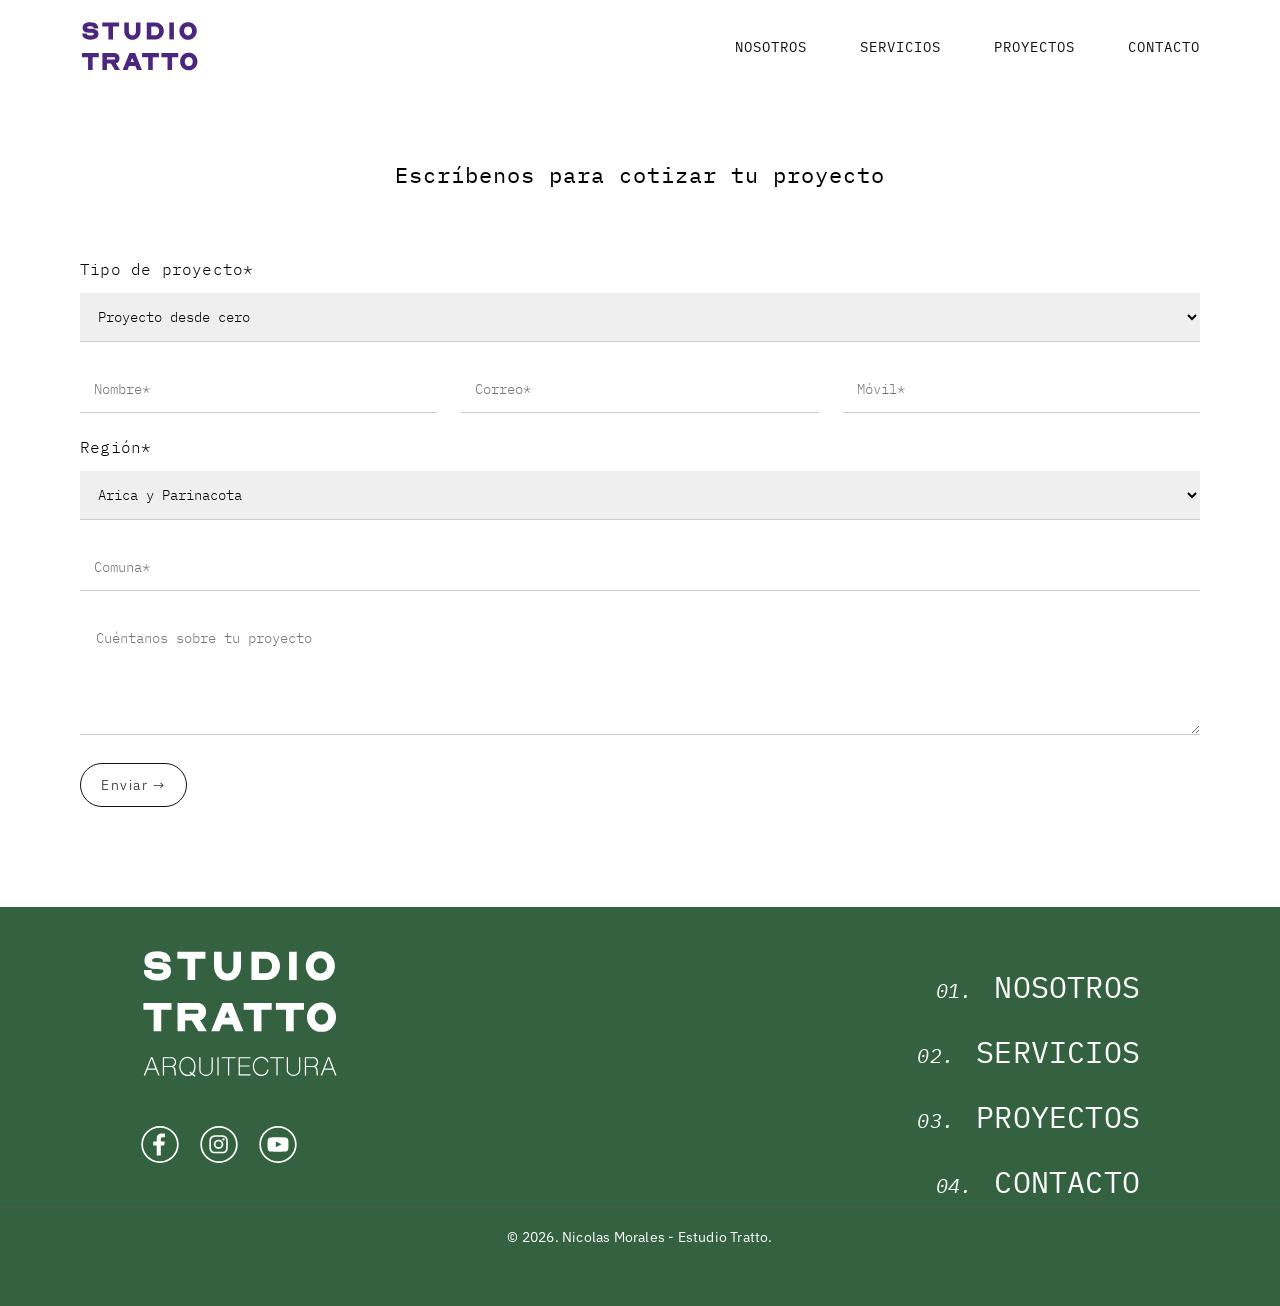
==== contacto.html @ b5ec0d94 "Prueba 1" ====
<!DOCTYPE html>
<html lang="es">
<head>
  <meta charset="UTF-8">
  <title>Estudio Tratto — Arquitectura y Construcción</title>
  <meta name="viewport" content="width=device-width, initial-scale=1.0">
  <link rel="shortcut icon" href="images/favicon.png" type="image/x-icon" />
<script>
  // DECIDE SI MOSTRAR INTRO ANTES DEL RENDER

</script>
  <link rel="stylesheet" href="style.css">
  <link href="https://fonts.googleapis.com/css2?family=IBM+Plex+Sans:wght@300;400;500&display=swap" rel="stylesheet">
  <link href="https://fonts.googleapis.com/css2?family=IBM+Plex+Mono:wght@400;500&display=swap" rel="stylesheet">
</head>

<body class="page-proyectos">


<!-- HEADER -->

<header class="header">
  <div class="header-inner">

    <img src="images/logo-tratto-blanco.svg" alt="Estudio Tratto" class="logo logo-white">
<img src="images/logo-tratto-negro.svg" alt="Estudio Tratto" class="logo logo-black">

    <!-- BOTÓN HAMBURGUESA -->
    <button class="menu-toggle" aria-label="Abrir menú">
      <span></span>
      <span></span>
      <span></span>
    </button>

    <!-- NAV -->
    <nav class="nav">
      <a href="#equipo index.html" class="enter-site">Nosotros</a>
      <a href="#servicios" class="enter-site">Servicios</a>
      <a href="proyectos.html" class="enter-site">Proyectos</a>
      <a href="#contacto" class="enter-site">Contacto</a>



  </div>
</header>

 <!-- CONTACTO -->
<section id="contacto" class="contact-section-landing">

  <!-- TEXTO VISIBLE SIEMPRE -->
  <div class="contact-intro">
    <h2>Escríbenos para cotizar tu proyecto</h2>
  </div>

 <!-- FORMULARIO OCULTO -->
<div class="contact-form-wrapper" id="contactForm">

  <form
    class="contact-form"
    action="mailto:contacto@estudiotratto.cl"
    method="POST"
    enctype="text/plain"
  >

    <div class="form-row">
      <h4>Tipo de proyecto*</h4>
      <select name="tipo_proyecto" required>
        <option>Proyecto desde cero</option>
        <option>Remodelación</option>
        <option>Regularización</option>
        <option>Asesoría técnica</option>
      </select>
    </div>

    <div class="form-grid">
      <input
        type="text"
        name="nombre"
        placeholder="Nombre*"
        required
      >

      <input
        type="email"
        name="correo"
        placeholder="Correo*"
        required
      >

      <input
        type="tel"
        name="movil"
        placeholder="Móvil*"
        required
      >
    </div>

  

   <div class="form-row">
      <h4>Región*</h4>
      <select name="region" required>
        <option>Arica y Parinacota</option>
        <option>Tarapacá</option>
        <option>Antofagasta</option>
        <option>Atacama</option>
         <option>Coquimbo</option>
        <option>Valparaíso</option>
        <option>Metropolitana</option>
        <option>Libertador General Bernardo O'Higgins</option>
          <option>Maule</option>
         <option>Ñuble</option>
        <option>Biobío</option>
        <option>Los Ríos</option>
        <option>Los Lagos</option>
        <option>Aysén del General Carlos Ibañez del Campo</option>
        <option>Magallanes y Antártica Chilena</option>
      </select>
    </div>

    <div class="form-row">
      <input
        type="text"
        name="comuna"
        placeholder="Comuna*"
        required
      >
    </div>

    <div class="form-row">
      <textarea
        name="mensaje"
        placeholder="Cuéntanos sobre tu proyecto"
      ></textarea>
    </div>

    <button type="submit">Enviar →</button>

  </form>

</div>







</section>

 


  <footer class="footer">
    <div class="footer-content">
        <div class="footer-left">
            <img src="images/logo-tratto-footer.svg" class="logofooter">
            <div class="footer-social">
                <a href="#"><img src="images/rrss-07.svg" alt="Facebook"></a>
                <a href="#"><img src="images/rrss-08.svg" alt="Instagram"></a>
                <a href="#"><img src="images/rrss-09.svg" alt="Y0utube"></a>
            </div>
        </div>
        <div class="footer-right">
            <ul class="footer-links">
                <li><span>01.</span> <a href="#equipo">NOSOTROS</a></li>
                <li><span>02.</span> <a href="#servicios">SERVICIOS</a></li>
                <li><span>03.</span> <a href="#proyectos">PROYECTOS</a></li>
                <li><span>04.</span> <a href="#contacto">CONTACTO</a></li>
            </ul>
        </div>
    </div>
    <div class="footer-credits">
        <p>© 2026. Nicolas Morales - Estudio Tratto.</p>
    </div>
</footer>

</main>

<script src="script.js"></script>
</body>
</html>
---- style.css ----
body.skip-intro .intro-screen {
  display: none !important;
}

i/* =====================================================
   VARIABLES GLOBALES 
   Colores base del sitio
===================================================== */

:root {
  --verde: #2f4a0b;
  --gris: #777;
  --negro: #111;
}

/* =====================================================
   RESET / NORMALIZACIÓN
   Limpia márgenes y controla box model
===================================================== */

* {
  margin: 0;
  padding: 0;
  box-sizing: border-box;
}


/* =====================================================
   HEADER SOBRE INTRO (SIN SCROLL)
   Texto blanco sobre imágenes
===================================================== */

body.intro-active nav a {
  color: #fff;
}

/* =====================================================
  02- COMINEZO PANTALLA CON SCROLL
===================================================== */
/* =====================================================
   BODY / TIPOGRAFÍA BASE
===================================================== */

body {
  font-family: 'IBM Plex Sans', sans-serif;
  letter-spacing: 0.2px;
}

/* =====================================================
   HEADER — ESTADO INTRO (TRANSPARENTE)
===================================================== */

.intro-active .header {
  background: transparent;
  border-bottom: none;
}

.intro-active .header-inner {
  padding-top: 30px;
}

/* =====================================================
   HEADER FIJO /  LOGO CON LA NAVEGACIÓN
===================================================== */

.header {
  position: fixed;
  top: 0;
  width: 100%;
  background: transparent;
  border-bottom: none;
  z-index: 10;
  transition: background 0.4s ease, box-shadow 0.4s ease;
}

body.scrolled .header {
  background: rgba(255, 255, 255, 0.96);
  box-shadow: 0 2px 10px rgba(0,0,0,0.06);
}

.header-inner {
  max-width: 1200px;
  margin: 0 auto;
  padding: 20px 40px;
  display: flex;
  justify-content: space-between;
  align-items: center;
}




.logo:hover {
  transform: scale(1.05);
}

nav a.active {
  opacity: 0.5;
}

.intro-active .header {
  background: transparent !important;
  box-shadow: none;
}




nav a {                          /* TEXTOS MENU */
  margin-left: 25px;
  font-size: 14px;
  text-decoration: none;
  text-transform: uppercase;     /* MAYÚSCULAS */
  font-weight: 400;              /* 400 = regular | 500 o 600 = bold */
  color: #111;
  transition: opacity 0.3s ease, color 0.3s ease;
}

.intro-active nav a {
  color: #fff;
}
               
nav a:hover {  /* EFECTO DE OPACIDAD AL PONER EL MOUSE SOBRE LOS TEXTOS DEL MENU */
  opacity: 0.7;
}

/* Header transparente */
.header nav a {
  color: #fff;
}

/* Header con scroll */
body.scrolled .header nav a {
  color: #111;
}


/* =====================================
   HEADER FIJO – PROYECTOS
===================================== */

body.page-proyectos .header {
  background: rgba(255, 255, 255, 0.96);
  box-shadow: 0 2px 10px rgba(0,0,0,0);
}

/* Texto del menú siempre negro */
body.page-proyectos .header nav a {
  color: #111;
}

/* Forzamos logo negro visible */
body.page-proyectos .logo-white {
  display: none !important;
}

body.page-proyectos .logo-black {
  display: block !important;
  opacity: 1 !important;
  visibility: visible !important;
}


/* =====================================================
   PÁGINA DE PROYECTO (DETALLE)
===================================================== */
.landing-proyectos {

  max-width: 1200px;
  margin: 140px 130px 100px 130px;
  padding: 0 40px;

}


.project-header h1 {
  font-size: 32px;
  font-weight: 400;
  margin-bottom: 6px; 
}

/* Ficha técnica */
.project-info {
  display: grid;
  grid-template-columns: repeat(3, 1fr);
  gap: 40px;

  margin-top: 40px;  /* 🔴 aquí va el aire */
  margin-bottom: 40px;
}

.info-block strong {
  display: block;
  font-size: 12px;
  letter-spacing: 1px;
  color: #777;
}

.info-block span {
  font-size: 14px;
}

/* Memoria */
.project-text {
  max-width: 700px;
  line-height: 1.8;
  margin-bottom: 40px;
}

/* Galería */
.project-gallery img {
  width: 100%;
  margin-bottom: 20px;
}




/* =====================================================
   TRATTO / IDENTIDAD TIPOGRÁFICA
   Uso específico para la palabra TRATTO EN PORTADA
===================================================== */

.tratto {
  font-family: 'IBM Plex Mono', monospace;
  text-transform: uppercase;
  letter-spacing: 3px;
}

/* =====================================================
   TÍTULOS GENERALES
===================================================== */

h1, h2 {
  letter-spacing: 1px;
}

h2 {
  font-size: 22px;
  font-weight: 400;
  margin-bottom: 40px;
  text-align:center;
  font-family: 'IBM Plex Mono', monospace;
}

/* =====================================================
   CONTENEDORES Y SECCIONES (MARGENES PAGINA)
===================================================== */

.container {
  max-width: 1200px;
  margin: 0 auto;
  padding: 0 0px;
}

.section {
  padding: 0px 80px 8%;
}
@media (max-width: 768px) {
.section {
  padding: 0px 20px 8%;
}

}

/* =====================================================
   OFFSET PARA ANCLAS (HEADER FIJO)
   Evita que el menú tape el contenido al hacer click
===================================================== */

section {
  scroll-margin-top: 200px;
}

/* =====================================================
   BLOQUES DE TEXTO
===================================================== */

.narrow {
  max-width: 700px;
  margin: auto;
}

.intro {
  font-size: 20px;
  line-height: 1.8;
}

/* =====================================
   SERVICES – ACORDEÓN
===================================== */

.services-accordion {
  max-width: 1300px;
  margin: 100px 100px 50px 100px;
  padding: 0 40px;
  display: grid;
  grid-template-columns: repeat(5, 1fr);
  column-gap: 40px;
}

/* ITEM */
.service-item {
  position: relative;
}

/* TÍTULO */
.service-title {
  background: none;
  border: none;
  width: 100%;
  text-align: left;
  font-family: 'IBM Plex Sans', sans-serif;
  font-size: 13px;
  font-weight: 400;
  letter-spacing: 0.2em;
  text-transform: uppercase;
  cursor: pointer;
  padding-bottom: 12px;
  border-bottom: 1px solid #ddd;
  color: #111;
}

/* CONTENIDO */
.service-content {
  max-height: 0;
  overflow: hidden;
  opacity: 0;
  transition: max-height 0.4s ease, opacity 0.3s ease;
}

.service-content ul {
  margin-top: 24px;
  padding-left: 0;
  list-style: none;
}

.service-content li {
  font-size: 13px;
  letter-spacing: 0.12em;
  text-transform: uppercase;
  color: #555;
  margin-bottom: 14px;
}

/* ACTIVO */
.service-item.active .service-content {
  max-height: 300px;
  opacity: 1;
}

/* =====================================
   RESPONSIVE
===================================== */

@media (max-width: 900px) {
  .services-accordion {
    grid-template-columns: 1fr;
    row-gap: 24px;
      margin: 50px 10px 100px 10px;
  }

  .service-title {
    font-size: 13px;
  }

  .service-content ul {
    margin-top: 16px;
  }
}



/* =====================================================
   PROYECTOS – OVERLAY CENTRADO (RESPONSIVE)
===================================================== */


.project {
  position: relative;
  display: block;
  overflow: hidden;
}

/* Oscurecimiento suave al hover */
.project::after {
  content: "";
  position: absolute;
  inset: 0;
  background: rgba(0, 0, 0, 0.45);
  opacity: 0;
  transition: opacity 0.4s ease;
  z-index: 1;
}

/* Activar overlay */
.project:hover::after {
  opacity: 1;
}


.project img {
  width: 100%;
  display: block;
  z-index: 0;
}

/* Overlay ocupa toda la imagen */
.project-overlay {
  position: absolute;
  inset: 0;
  z-index: 2;

  display: flex;
  align-items: center;
  justify-content: center;

  text-align: center;
  pointer-events: none;
}

/* Texto del proyecto */
.project-overlay span {
  max-width: 80%;
  line-height: 1.3;
color: white;
font-size: 14px;
  text-align: center;
   letter-spacing: 0.2em;
  text-transform: uppercase;
  white-space: normal; /* permite 2 líneas */
}

/* =====================================================
   PROYECTOS – ANIMACIÓN TEXTO (FADE + SLIDE)
===================================================== */

.project-overlay span {
  opacity: 0;
  transform: translateY(12px);
  transition:
    opacity 0.7s ease,
    transform 0.7s ease;
}

/* Al pasar el mouse */
.project:hover .project-overlay span {
  opacity: 1;
  transform: translateY(6px);
}

/* =====================================================
   PROYECTOS – GRID 3 COLUMNAS
===================================================== */

.projects-grid {
  display: grid;
  grid-template-columns: repeat(3, 1fr);
  gap: 12px;
}

/* Tablet */
@media (max-width: 900px) {
  .projects-grid {
    grid-template-columns: repeat(2, 1fr);
  }
}

/* Mobile */
@media (max-width: 520px) {
  .projects-grid {
    grid-template-columns: repeat(1, 1fr);
  }
}


/* =====================================================
   PROYECTOS – LANDING
===================================================== */


.project-landing {
  position: relative;
  display: block;
  overflow: hidden;
}

/* Oscurecimiento suave al hover */
.project-landing::after {
  content: "";
  position: absolute;
  inset: 0;
  background: rgba(0, 0, 0, 0.45);
  opacity: 0;
  transition: opacity 0.4s ease;
  z-index: 1;
}

/* Activar overlay */
.project-landing:hover::after {
  opacity: 1;
}


.project-landing img {
  width: 100%;
  display: block;
  z-index: 0;
}

/* Overlay ocupa toda la imagen */
.project-overlay-landing {
  position: absolute;
  inset: 0;
  z-index: 2;

  display: flex;
  align-items: center;
  justify-content: center;

  text-align: center;
  pointer-events: none;
}

/* Texto del proyecto */
.project-overlay-landing span {
  max-width: 80%;
  line-height: 1.3;
color: white;
font-size: 14px;
  text-align: center;
   letter-spacing: 0.2em;
  text-transform: uppercase;
  white-space: normal; /* permite 2 líneas */
}

/* =====================================================
   PROYECTOS – ANIMACIÓN TEXTO (FADE + SLIDE)
===================================================== */

.project-overlay-landing span {
  opacity: 0;
  transform: translateY(12px);
  transition:
    opacity 0.7s ease,
    transform 0.7s ease;
}

/* Al pasar el mouse */
.project-landing:hover .project-overlay-landing span {
  opacity: 1;
  transform: translateY(6px);
}

/* =====================================================
   PROYECTOS – GRID 3 COLUMNAS
===================================================== */

.projects-grid-landing {
  display: grid;
  grid-template-columns: repeat(2, 1fr);
  gap: 12px;
    padding-top:100px;
}

/* Tablet */
@media (max-width: 900px) {
  .projects-grid-landing {
    grid-template-columns: repeat(2, 1fr);
  }
}

/* Mobile */
@media (max-width: 520px) {
  .projects-grid-landing {
    grid-template-columns: repeat(1, 1fr);
  }
}




/* =====================================
   BENEFICIOS – ACORDEÓN
===================================== */

.beneficios-accordion {
  max-width: 1600px;
  margin: 100px 100px 50px 100px;
  padding: 0 40px;
  display: grid;
  grid-template-columns: repeat(5, 1fr);
  column-gap: 40px;
}

/* ITEM */
.beneficios-item {
  position: relative;
}

/* ICONO */
.beneficios-icono {
  font-size:40px;
}

/* TÍTULO */
.beneficios-title {
  background: none;
  border: none;
  width: 100%;
  text-align: left;
  font-family: 'IBM Plex Sans', sans-serif;
  font-size: 13px;
  font-weight: 400;
  letter-spacing: 0.2em;
  text-transform: uppercase;
  cursor: pointer;
  padding-bottom: 12px;
  border-bottom: 1px solid #ddd;
  color: #111;
}

/* CONTENIDO */
.beneficios-content {
  max-height: 0;
  overflow: hidden;
  opacity: 0;
  transition: max-height 0.4s ease, opacity 0.3s ease;
}

.beneficios-content ul {
  margin-top: 24px;
  padding-left: 0;
  list-style: none;
}

.beneficios-content li {
  font-size: 13px;
  letter-spacing: 0.12em;
  text-transform: uppercase;
  color: #555;
  margin-bottom: 14px;
}

/* ACTIVO */
.beneficios-item.active .beneficios-content {
  max-height: 300px;
  opacity: 1;
}

/* =====================================
   RESPONSIVE
===================================== */

@media (max-width: 900px) {
  .beneficios-accordion {
    grid-template-columns: 1fr;
    row-gap: 24px;
          margin: 50px 10px 100px 10px;
  }

  .beneficios-title {
    font-size: 13px;
  }

  .beneficios-content ul {
    margin-top: 16px;
  }
}

/* =====================================
   GALERIA INTERACTIVA
===================================== */

.galeria {
    display: flex;
    flex-direction: row;
    width: 100%;
    height: 600px;
    padding-bottom: 100px;
}

@media (max-width: 900px) {
.galeria{
    display: flex;
    flex-direction: column;
    width: 100%;
    height: 900px;
    padding-bottom: 100px;
}
}
.item {
    flex: 1;
    height: 100%
}

.item:nth-child(1) {
    background-image: url("images/proyecto-01.jpg")
}

.item:nth-child(2) {
    background-image: url("images/proyecto-02.jpg")
}

.item:nth-child(3) {
    background-image: url("images/proyecto-03.jpg")
}

.item:nth-child(4) {
    background-image: url("images/proyecto-01.jpg")
}

.item:nth-child(5) {
    background-image: url("images/proyecto-02.jpg")
}

.item {
    background-position: center;
    background-size: cover;
    transition: flex 0.8s ease;
}

.item:hover {
    flex: 5;
}

/* =====================================================
   CONTACTO
===================================================== */ 

.contact-text {
  margin-bottom: 30px;
}

.contact-info {
  font-size: 14px;
  line-height: 1.8;
}

.contacto {
  min-height: 80vh;
  display: flex;
  align-items: flex-end;
  padding-bottom: 80px;
}

.contacto-inner {
  text-align: center;
  width: 100%;
}

/* =====================================================
   CONTACTO – FORMULARIO DESPLEGABLE
===================================================== */

.contact-section {
  padding: 40px 0px 0px;
}
.contact-section-landing {
  padding: 160px 0px 0px;
}


.contact-intro {
  max-width: 1200px;
  margin: 0 auto;
  padding: 0 40px;
  cursor: pointer;
}

.contact-intro h2 {
  margin-bottom: 10px;
}


@media (max-width: 768px) {.contact-section{padding: 10px 0px}


}




/* FORMULARIO */
.contact-form {
  max-width: 1200px;
  margin: 60px auto 0;
  padding: 0 40px 100px;
}
.form-row h4 {
  font-size: 16px;
  padding-bottom: 14px;
  font-family: 'IBM Plex Mono', monospace;
  font-weight:300;
}

.form-row {
  margin-bottom: 24px;
}

.form-grid {
  display: grid;
  grid-template-columns: repeat(3, 1fr);
  gap: 24px;
  margin-bottom: 24px;
  
}

@media (max-width: 768px) {
.form-grid {
  display: grid;
  grid-template-columns: repeat(1, 1fr);
  gap: 24px;
  margin-bottom: 24px;
  
}
}

.contact-form input,
.contact-form select,
.contact-form textarea {
  width: 100%;
  padding: 14px;
  font-size: 14px;
  border: 1px solid #ccc;
  border-top: 0px white;
    border-right: 0px white;
    border-left: 0px white;

 font-family: 'IBM Plex Mono', monospace;
  font-weight:300;
  color: black;
}

.contact-form textarea {
  min-height: 120px;
  resize: vertical;
  padding-left:16px;
  color:black;
}



.contact-form button {
  display: inline-flex;
  padding: .75rem 1.25rem;
  border-radius: 10rem;
  color: #111;
  background-color: transparent;
  border: 1px solid #111;
  font-size: 14px;
  font-weight: 300;
  letter-spacing: .1rem;
  font-family: 'IBM Plex Sans', sans-serif;
  
  text-decoration: none;
  transition: all .3s ease;
  position: relative;
  overflow: hidden;
  z-index: 1;
}

/* fondo animado */
.contact-form button::before {
  content: '';
  position: absolute;
  inset: 0;
  width: 0%;
  background: #111;
  transition: all .3s ease;
  z-index: -1;
}

/* hover */
.contact-form button:hover {
  color: #fff;
}

.contact-form button:hover::before {
  width: 100%;
}

/* AJUSTES VISUALES CONTACTO */

.contact-intro {
  text-align: center;
  display: flex;
  flex-direction: column;
  align-items: center;
  gap: 14px;
}


.contact-click {
  font-size: 12px;
  letter-spacing: 0.25em;
  opacity: 0.5;
  text-transform: uppercase;
}



/* =====================================================
   NOSOTROS – GRID ALINEADO A PROYECTOS
===================================================== */

.about-section {
  padding: 120px 0;
}

.about-grid {
  max-width: 1200px;   /* ← AJUSTA este valor al mismo que proyectos */
  margin: 0 auto;
  padding: 0 40px;

  display: grid;
  grid-template-columns: 2fr 2fr;
  column-gap: 80px;
  align-items: center;
}

/* TEXTO */
.about-text {
  max-width: 600px;
}

.about-text p {
  font-size: 15px;
  line-height: 1.9;
  color: #333;
}



@media (max-width: 700px) {

  .about-grid {
    grid-template-columns: 1fr;
    row-gap: 60px;
  }

  .about-text {
    max-width: 100%;
  }

  .about-partners {
    justify-content: column;
    align-items: center;
    gap: 40px;
  }
}




/* ============================
  FOOTER
============================ */


.footer {
    background-color: #346240;
    color: #fff;
    padding: 40px 0;
}

.footer-content {
    display: flex;
    justify-content: space-between;
    align-items: flex-start;
    padding: 0 140px;
    margin: 0 auto;
}

.footer-left {
    flex: 1;
    text-align: left;
}

.logofooter {
    width: 200px;
    padding-bottom:40px;
}



.footer-social a {
    margin-right: 15px;
}

.footer-social img {
    width: 40px;
}

.footer-right {

    text-align: right;
}

.footer-links {
    list-style: none;
    padding: 0;
    height: 100%;
    width: 100%;

}

.footer-links li {
    font-size: 50px;
}

.footer-links li span {
    margin-right: 10px;
    font-size: 20px;
      font-family: 'IBM Plex Mono', monospace;
    font-weight: 400;
    font-style: italic;
}

.footer-links a {
    text-decoration: none;
    color: #fff;
      font-family: 'IBM Plex Mono', monospace;
font-size:30px;

}

.footer-credits {
    text-align: center;
    padding: 20px 0;
    font-size: 14px;
    border-top: 1px solid #555;
}

/* =====================================
   FOOTER – MOBILE
===================================== */

@media (max-width: 768px) {

.footer-content {
    display: grid;
    grid-template-columns: 1fr;
    row-gap: 60px;
     padding: 0 40px;
}


.footer-right {
    flex: 1;
    text-align: left;
}
}
/* =====================================
   HEADER – FIX DEFINITIVO
===================================== */

.header {
  position: fixed;
  top: 0;
  width: 100%;
  z-index: 10;
}


.header-inner {
  display: flex;
  align-items: center;
  justify-content: space-between;
  width: 100%;
  padding: 20px 40px;
  box-sizing: border-box;
  position:relative;
}

/* LOGO */
.logo {
  display: block;
  width: 120px;       /* tamaño base */
  height: auto;
  flex-shrink: 0;     /* 🔑 nunca desaparece */
}

/* estado inicial: header transparente */
.header .logo-white {
  opacity: 1;
}

.header .logo-black {
  opacity: 0;
}

/* estado con scroll */
body.scrolled .header .logo-white {
  opacity: 0;
  visibility:hidden;
  display:none;
}

body.scrolled .header .logo-black {
  opacity: 1;
}


/* NAV */
.header nav {
  display: flex;
  align-items: center;
  gap: 28px;
  font-family:'IBM Plex Mono', monospace;
  letter-spacing:1px;
}



/* RESPONSIVE */
@media (max-width: 1100px) {
  .logo {
    width: 140px;
  }
}

@media (max-width: 768px) {
  .logo {
    width: 110px;
  }
}

/* =====================================================
   PROYECTOS – OVERLAY CENTRADO (RESPONSIVE)
===================================================== */

.project {
  position: relative;
  display: block;
  overflow: hidden;
}

.project img {
  width: 100%;
  display: block;
}

/* Overlay ocupa toda la imagen */
.project-overlay {
  position: absolute;
  inset: 0;

  display: flex;
  align-items: center;
  justify-content: center;

  text-align: center;
  pointer-events: none;
}

/* Texto del proyecto */
.project-overlay span {
  max-width: 80%;
  line-height: 1.3;

  text-align: center;
  white-space: normal; /* permite 2 líneas */
}

/* =====================================================
   PROYECTOS – ANIMACIÓN TEXTO (FADE + SLIDE)
===================================================== */

.project-overlay span {
  opacity: 0;
  transform: translateY(12px);
  transition:
    opacity 0.7s ease,
    transform 0.7s ease;
}

/* Al pasar el mouse */
.project:hover .project-overlay span {
  opacity: 1;
  transform: translateY(6px);
}

/* =====================================================
   BOTÓN OUTLINE – REUTILIZABLE
===================================================== */

.btn-outline {
  display: inline-flex;
  padding: .75rem 1.25rem;
  border-radius: 10rem;
  color: #111;
  background-color: transparent;
  border: 1px solid #111;
  font-size: 14px;
  font-weight: 300;
  letter-spacing: .1rem;
  font-family: 'IBM Plex Sans', sans-serif;
  
  text-decoration: none;
  transition: all .3s ease;
  position: relative;
  overflow: hidden;
  z-index: 1;
}

/* fondo animado */
.btn-outline::before {
  content: '';
  position: absolute;
  inset: 0;
  width: 0%;
  background: #111;
  transition: all .3s ease;
  z-index: -1;
}
/* CTA bajo proyectos */
.projects-cta {
  margin-top: 60px;
  text-align: center;
  margin-bottom: 60px;
}


/* hover */
.btn-outline:hover {
  color: #fff;
}

.btn-outline:hover::before {
  width: 100%;
}

/* =====================================================
   BOTÓN OUTLINE – SECCIÓN SPLIT
===================================================== */
.btn-split-section {
  display: inline-flex;
  padding: .75rem 1.25rem;
  border-radius: 10rem;
  color: #111;
  background-color: transparent;
  border: 1px solid #111;
  font-size: 14px;
  font-weight: 300;
  letter-spacing: .1rem;
  font-family: 'IBM Plex Sans', sans-serif;
  
  text-decoration: none;
  transition: all .3s ease;
  position: relative;
  overflow: hidden;
  z-index: 1;
  width: 30%;
}

/* fondo animado */
.btn-split-section::before {
  content: '';
  position: absolute;
  inset: 0;
  width: 0%;
  background: #111;
  transition: all .3s ease;
  z-index: -1;
}
/* CTA bajo proyectos */
.projects-cta {
  margin-top: 60px;
  text-align: center;
  margin-bottom: 60px;
}


/* hover */
.btn-split-section:hover {
  color: #fff;
}

.btn-split-section:hover::before {
  width: 100%;
}

@media (max-width: 768px) {
.btn-split-section {
  width: 45%;
}
}
/* =====================================
   HERO SLIDESHOW – BANNER PRINCIPAL
===================================== */

.hero-slideshow {
  position: relative;
  width: 100vw;
  height: 100vh;
  overflow: hidden;
}

.hero-slides img {
  position: absolute;
  width: 100%;
  height: 100%;
  object-fit: cover;
  opacity: 0;
  transition: opacity 1.2s ease-in-out;
}

.hero-slides img.active {
  opacity: 1;
}

/* Overlay sutil */
.hero-slideshow::after {
  content: "";
  position: absolute;
  inset: 0;
  background: rgba(0,0,0,0.35);
  z-index: 1;
}

/* Texto central */
.hero-slideshow .hero-text {
  position: absolute;
  top: 50%;
  left: 50%;
  transform: translate(-50%, -50%);
  z-index: 2;
  text-align: center;
  color: #fff;
}

.hero-slideshow .hero-text h1 {
  font-size: 56px;
  font-weight: 400;
}

.hero-slideshow .hero-text p {
  font-size: 18px;
  margin-top: 10px;
  letter-spacing: 0.08em;
}

/* Responsive */
@media (max-width: 768px) {
  .hero-slideshow .hero-text h1 {
    font-size: 36px;
  }

  .hero-slideshow .hero-text p {
    font-size: 14px;
  }
}


    /* ===============================
   MENU HAMBURGUESA
================================ */

.menu-toggle {
  display: none;
  flex-direction: column;
  justify-content: space-between;
  width: 26px;
  height: 18px;
  background: none;
  border: none;
  cursor: pointer;
  z-index: 20;
}

.menu-toggle span {
  display: block;
  height: 2px;
  background:white;
  border-radius: 2px;
  transition: 0.3s;
}

body.scrolled .menu-toggle span {
  background: #111;
}




/* ===============================
   NAV MOBILE
================================ */

@media (max-width: 768px) {

  .menu-toggle {
    display: flex;
  }

  .header nav {
    position: fixed;
    top: 0;
    right: -100%;
    width: 100%;
    height: 100vh;
    background: black;
    flex-direction: column;
    justify-content: center;
    align-items: center;
    gap: 32px;
    transition: right 0.4s ease;
  }

  .header nav a {
    font-size: 20px;
    margin: 0;
  }

  .header nav.open {
    right: 0;
  }

  /* Oculta instagram inline y lo muestra más grande */
  .instagram-link img {
    width: 22px;
  }
}

/* ===============================
   ANIMACIÓN HAMBURGUESA → X
================================ */

.menu-toggle.open span:nth-child(1) {
  transform: rotate(45deg) translate(5px, 5px);
}

.menu-toggle.open span:nth-child(2) {
  opacity: 0;
}

.menu-toggle.open span:nth-child(3) {
  transform: rotate(-45deg) translate(6px, -6px);
}


/* =====================================================
   SPLIT SECTIONS (IMAGEN / TEXTO)
===================================================== */

.split-section {
  display: flex;
  flex-direction: column;
}

.split-row {
  display: grid;
  grid-template-columns: 1fr 1fr;
  min-height: 10vh;
}

/* Imagen */
.split-image img {
  width: 100%;
  height: 100%;
  object-fit: cover;
  display: block;
}

/* Texto */
.split-text {
  background: white;
  color: black;
  padding: 0px 80px;
  display: flex;
  flex-direction: column;
  justify-content: center;
}

.split-text h3 {
  font-family: 'IBM Plex Mono', monospace;
  font-size: 18px;
  font-weight: 400;
  margin-bottom: 20px;
}

.split-text p {
  font-family: 'IBM Plex Sans', sans-serif;
  font-size: 14px;
  line-height: 1.6;
  margin-bottom: 30px;
  max-width: 480px;
}

/* ESPEJADO SOLO EN DESKTOP */
.split-row.reverse {
  direction: rtl;
}

.split-row.reverse > * {
  direction: ltr;
}

@media (max-width: 768px) {

  .split-row {
    grid-template-columns: 1fr;
    min-height: auto;
  }

  .split-text {
    padding: 40px 20px;
  }

  /* desactivamos el espejo en mobile */
  .split-row.reverse {
    direction: ltr;
  }
}

* {
  box-sizing: border-box;
}



.equipo {
  padding: 10px 80px 5%;
}

.equipo__contenido {
  max-width: 1200px;
  margin: 0 auto;
  display: grid;
  grid-template-columns: 1fr 300px;
  gap: 80px;
  align-items: center;
}


.equipo__descripcion {
  font-size: 16px;
  line-height: 1.8;
  color: #333;
  max-width: 520px;
}

.equipo__persona {
  text-align: center;
}

.equipo__persona img {
  width: 220px;
  height: 220px;
  border-radius: 50%;
  object-fit: cover;
  margin-bottom: 20px;
}

.equipo__persona h2 {

  letter-spacing: 2px;
  margin-bottom: 10px;
}

.equipo__persona span {
  font-size: 16px;
  color: grey;
  font-family: 'IBM Plex Mono', monospace;
}



/* ESPEJADO SOLO EN DESKTOP */
.equipo__contenido.reverse {
  direction: rtl;
}

.equipo__contenido.reverse > * {
  direction: ltr;
}






/* 📱 Responsive */
@media (max-width: 768px) {
  .equipo__contenido {
    grid-template-columns: 1fr;
    gap: 40px;
    text-align: center;
  }

  .equipo__descripcion {
    max-width: 100%;
  }
}



/* LANDING PROYECTOS */
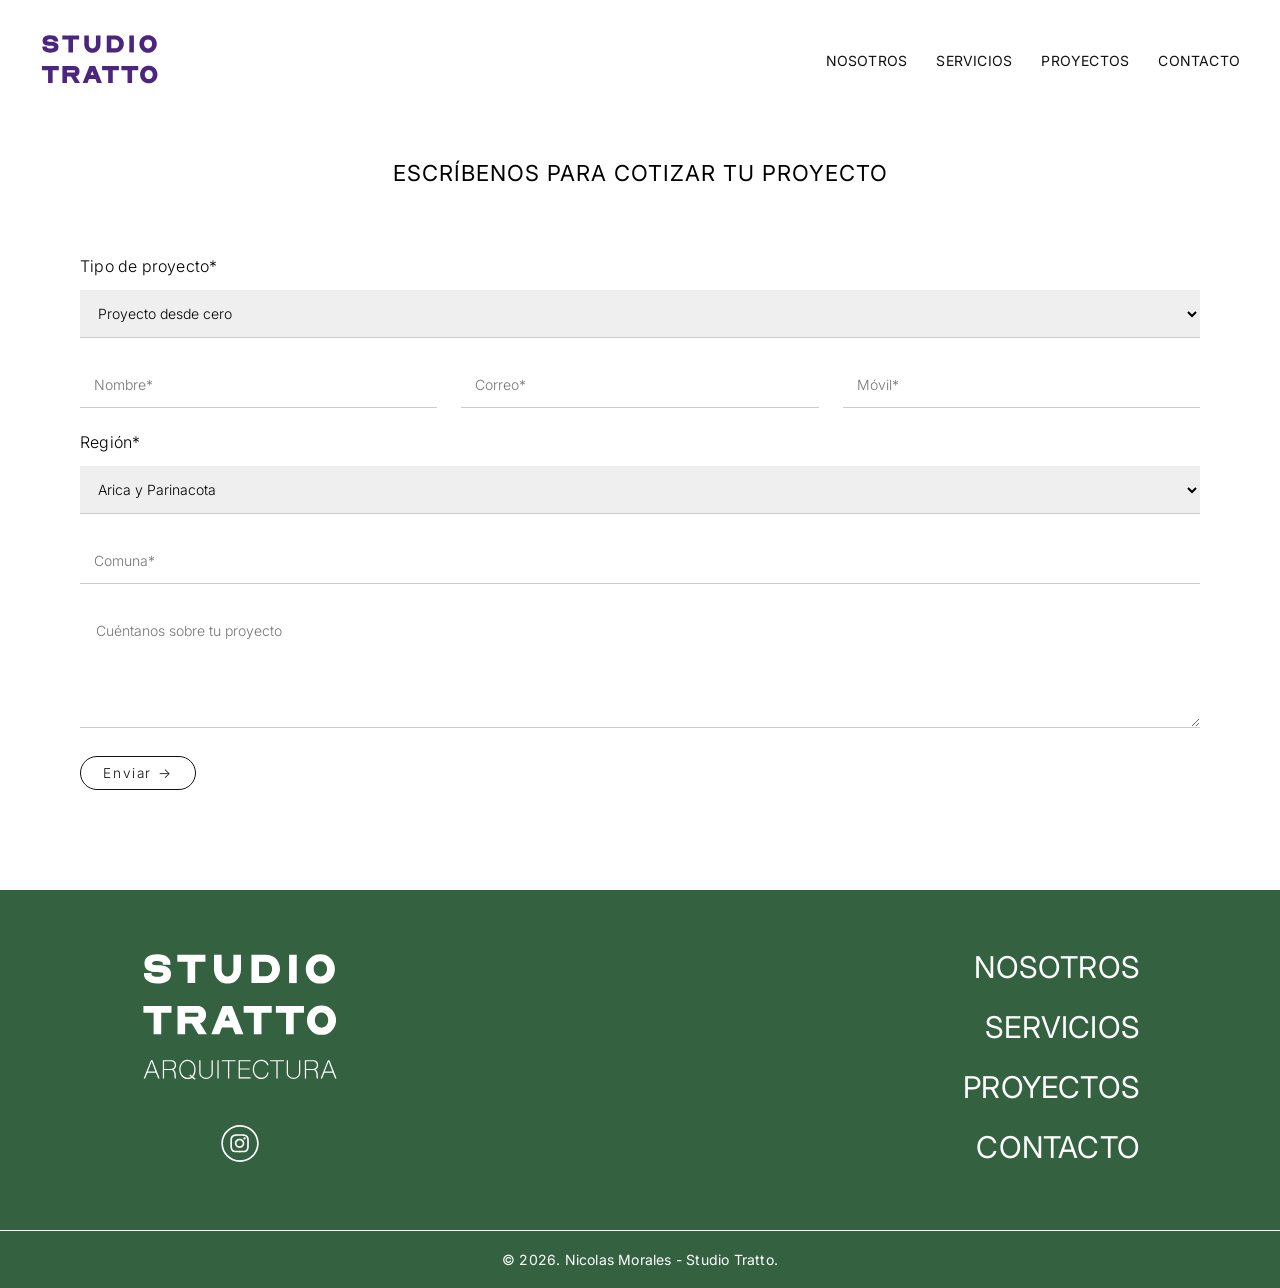
==== commit 8dab0603: "Actualización general del sitio web: Nuevos proyectos, imágenes y ajustes de diseño" ====
--- a/contacto.html
+++ b/contacto.html
@@ -1,144 +1,114 @@
 <!DOCTYPE html>
 <html lang="es">
+
 <head>
   <meta charset="UTF-8">
   <title>Estudio Tratto — Arquitectura y Construcción</title>
   <meta name="viewport" content="width=device-width, initial-scale=1.0">
   <link rel="shortcut icon" href="images/favicon.png" type="image/x-icon" />
-<script>
-  // DECIDE SI MOSTRAR INTRO ANTES DEL RENDER
-
-</script>
+  <meta name="description" content="Contacta a Estudio Tratto para cotizar tu proyecto de arquitectura y construcción.">
   <link rel="stylesheet" href="style.css">
-  <link href="https://fonts.googleapis.com/css2?family=IBM+Plex+Sans:wght@300;400;500&display=swap" rel="stylesheet">
-  <link href="https://fonts.googleapis.com/css2?family=IBM+Plex+Mono:wght@400;500&display=swap" rel="stylesheet">
+  <link href="https://fonts.googleapis.com/css2?family=Inter:wght@300;400;500;600;700&display=swap" rel="stylesheet">
 </head>
 
 <body class="page-proyectos">
 
 
-<!-- HEADER -->
+  <!-- HEADER -->
+  <header class="header">
+    <div class="header-inner">
 
-<header class="header">
-  <div class="header-inner">
+      <a href="#" class="logo-link js-go-home" aria-label="Ir al inicio">
+        <img src="images/logo-tratto-blanco.svg" alt="Estudio Tratto" class="logo logo-white">
+        <img src="images/logo-tratto-negro.svg" alt="Estudio Tratto" class="logo logo-black">
+      </a>
 
-    <img src="images/logo-tratto-blanco.svg" alt="Estudio Tratto" class="logo logo-white">
-<img src="images/logo-tratto-negro.svg" alt="Estudio Tratto" class="logo logo-black">
+      <!-- BOTÓN HAMBURGUESA -->
+      <button class="menu-toggle" aria-label="Abrir menú">
+        <span></span>
+        <span></span>
+        <span></span>
+      </button>
 
-    <!-- BOTÓN HAMBURGUESA -->
-    <button class="menu-toggle" aria-label="Abrir menú">
-      <span></span>
-      <span></span>
-      <span></span>
-    </button>
+      <!-- NAV -->
+      <nav class="nav">
+        <a href="/index.html#equipo">Nosotros</a>
+        <a href="/index.html#servicios">Servicios</a>
+        <a href="/proyectos.html">Proyectos</a>
+        <a href="/index.html#contacto">Contacto</a>
 
-    <!-- NAV -->
-    <nav class="nav">
-      <a href="#equipo index.html" class="enter-site">Nosotros</a>
-      <a href="#servicios" class="enter-site">Servicios</a>
-      <a href="proyectos.html" class="enter-site">Proyectos</a>
-      <a href="#contacto" class="enter-site">Contacto</a>
+      </nav>
+
+    </div>
+  </header>
+
+  <!-- CONTACTO -->
+  <section id="contacto" class="contact-section-landing">
+
+    <!-- TEXTO VISIBLE SIEMPRE -->
+    <div class="contact-intro">
+      <h2>Escríbenos para cotizar tu proyecto</h2>
+    </div>
+
+    <!-- FORMULARIO OCULTO -->
+    <div class="contact-form-wrapper" id="contactForm">
+
+      <form class="contact-form" action="mailto:contacto@estudiotratto.cl" method="POST" enctype="text/plain">
+
+        <div class="form-row">
+          <h4>Tipo de proyecto*</h4>
+          <select name="tipo_proyecto" required>
+            <option>Proyecto desde cero</option>
+            <option>Remodelación</option>
+            <option>Regularización</option>
+            <option>Asesoría técnica</option>
+          </select>
+        </div>
+
+        <div class="form-grid">
+          <input type="text" name="nombre" placeholder="Nombre*" required>
+
+          <input type="email" name="correo" placeholder="Correo*" required>
+
+          <input type="tel" name="movil" placeholder="Móvil*" required>
+        </div>
 
 
 
-  </div>
-</header>
+        <div class="form-row">
+          <h4>Región*</h4>
+          <select name="region" required>
+            <option>Arica y Parinacota</option>
+            <option>Tarapacá</option>
+            <option>Antofagasta</option>
+            <option>Atacama</option>
+            <option>Coquimbo</option>
+            <option>Valparaíso</option>
+            <option>Metropolitana</option>
+            <option>Libertador General Bernardo O'Higgins</option>
+            <option>Maule</option>
+            <option>Ñuble</option>
+            <option>Biobío</option>
+            <option>Los Ríos</option>
+            <option>Los Lagos</option>
+            <option>Aysén del General Carlos Ibañez del Campo</option>
+            <option>Magallanes y Antártica Chilena</option>
+          </select>
+        </div>
 
- <!-- CONTACTO -->
-<section id="contacto" class="contact-section-landing">
+        <div class="form-row">
+          <input type="text" name="comuna" placeholder="Comuna*" required>
+        </div>
 
-  <!-- TEXTO VISIBLE SIEMPRE -->
-  <div class="contact-intro">
-    <h2>Escríbenos para cotizar tu proyecto</h2>
-  </div>
+        <div class="form-row">
+          <textarea name="mensaje" placeholder="Cuéntanos sobre tu proyecto"></textarea>
+        </div>
 
- <!-- FORMULARIO OCULTO -->
-<div class="contact-form-wrapper" id="contactForm">
+        <button type="submit">Enviar →</button>
 
-  <form
-    class="contact-form"
-    action="mailto:contacto@estudiotratto.cl"
-    method="POST"
-    enctype="text/plain"
-  >
+      </form>
 
-    <div class="form-row">
-      <h4>Tipo de proyecto*</h4>
-      <select name="tipo_proyecto" required>
-        <option>Proyecto desde cero</option>
-        <option>Remodelación</option>
-        <option>Regularización</option>
-        <option>Asesoría técnica</option>
-      </select>
     </div>
-
-    <div class="form-grid">
-      <input
-        type="text"
-        name="nombre"
-        placeholder="Nombre*"
-        required
-      >
-
-      <input
-        type="email"
-        name="correo"
-        placeholder="Correo*"
-        required
-      >
-
-      <input
-        type="tel"
-        name="movil"
-        placeholder="Móvil*"
-        required
-      >
-    </div>
-
-  
-
-   <div class="form-row">
-      <h4>Región*</h4>
-      <select name="region" required>
-        <option>Arica y Parinacota</option>
-        <option>Tarapacá</option>
-        <option>Antofagasta</option>
-        <option>Atacama</option>
-         <option>Coquimbo</option>
-        <option>Valparaíso</option>
-        <option>Metropolitana</option>
-        <option>Libertador General Bernardo O'Higgins</option>
-          <option>Maule</option>
-         <option>Ñuble</option>
-        <option>Biobío</option>
-        <option>Los Ríos</option>
-        <option>Los Lagos</option>
-        <option>Aysén del General Carlos Ibañez del Campo</option>
-        <option>Magallanes y Antártica Chilena</option>
-      </select>
-    </div>
-
-    <div class="form-row">
-      <input
-        type="text"
-        name="comuna"
-        placeholder="Comuna*"
-        required
-      >
-    </div>
-
-    <div class="form-row">
-      <textarea
-        name="mensaje"
-        placeholder="Cuéntanos sobre tu proyecto"
-      ></textarea>
-    </div>
-
-    <button type="submit">Enviar →</button>
-
-  </form>
-
-</div>
 
 
 
@@ -146,37 +116,35 @@
 
 
 
-</section>
+  </section>
 
- 
+
 
 
   <footer class="footer">
     <div class="footer-content">
-        <div class="footer-left">
-            <img src="images/logo-tratto-footer.svg" class="logofooter">
-            <div class="footer-social">
-                <a href="#"><img src="images/rrss-07.svg" alt="Facebook"></a>
-                <a href="#"><img src="images/rrss-08.svg" alt="Instagram"></a>
-                <a href="#"><img src="images/rrss-09.svg" alt="Y0utube"></a>
-            </div>
+      <div class="footer-left">
+        <img src="images/logo-tratto-footer.svg" class="logofooter">
+        <div class="footer-social">
+          <a href="https://www.instagram.com/nicolas.moralesu/" target="_blank"><img src="images/rrss-08.svg"
+              alt="Instagram"></a>
         </div>
-        <div class="footer-right">
-            <ul class="footer-links">
-                <li><span>01.</span> <a href="#equipo">NOSOTROS</a></li>
-                <li><span>02.</span> <a href="#servicios">SERVICIOS</a></li>
-                <li><span>03.</span> <a href="#proyectos">PROYECTOS</a></li>
-                <li><span>04.</span> <a href="#contacto">CONTACTO</a></li>
-            </ul>
-        </div>
+      </div>
+      <div class="footer-right">
+        <ul class="footer-links">
+          <li><a href="#equipo">NOSOTROS</a></li>
+          <li><a href="#servicios">SERVICIOS</a></li>
+          <li><a href="#proyectos">PROYECTOS</a></li>
+          <li><a href="#contacto">CONTACTO</a></li>
+        </ul>
+      </div>
     </div>
     <div class="footer-credits">
-        <p>© 2026. Nicolas Morales - Estudio Tratto.</p>
+      <p>© 2026. Nicolas Morales - Studio Tratto.</p>
     </div>
-</footer>
+  </footer>
 
-</main>
+  <script src="script.js"></script>
+</body>
 
-<script src="script.js"></script>
-</body>
-</html>
+</html>
--- a/style.css
+++ b/style.css
@@ -2,7 +2,7 @@
   display: none !important;
 }
 
-i/* =====================================================
+/* =====================================================
    VARIABLES GLOBALES 
    Colores base del sitio
 ===================================================== */
@@ -11,6 +11,8 @@
   --verde: #2f4a0b;
   --gris: #777;
   --negro: #111;
+  /* Galería editorial */
+  --gallery-gap: 10px;
 }
 
 /* =====================================================
@@ -42,7 +44,7 @@
 ===================================================== */
 
 body {
-  font-family: 'IBM Plex Sans', sans-serif;
+  font-family: 'Inter', Arial, sans-serif;
   letter-spacing: 0.2px;
 }
 
@@ -55,8 +57,9 @@
   border-bottom: none;
 }
 
-.intro-active .header-inner {
-  padding-top: 30px;
+/* Ajuste visual logo SOLO en el hero */
+.intro-active .logo {
+  transform: translateY(4px);
 }
 
 /* =====================================================
@@ -69,26 +72,44 @@
   width: 100%;
   background: transparent;
   border-bottom: none;
-  z-index: 10;
+  z-index: 100;
   transition: background 0.4s ease, box-shadow 0.4s ease;
 }
 
 body.scrolled .header {
   background: rgba(255, 255, 255, 0.96);
-  box-shadow: 0 2px 10px rgba(0,0,0,0.06);
+  box-shadow: 0 2px 10px rgba(0, 0, 0, 0.06);
 }
 
 .header-inner {
-  max-width: 1200px;
+  width: 100%;
   margin: 0 auto;
+  height: 120px;
+  /* 🔑 altura fija */
   padding: 20px 40px;
+  /* 🔑 solo horizontal */
   display: flex;
   justify-content: space-between;
   align-items: center;
-}
-
-
-
+  /* 🔑 centro vertical real */
+  box-sizing: border-box;
+  position: relative;
+}
+
+.logo-link {
+  display: flex;
+  align-items: center;
+}
+
+/* LOGO */
+.logo {
+  display: block;
+  width: 120px;
+  /* tamaño base */
+  height: auto;
+  flex-shrink: 0;
+  /* 🔑 nunca desaparece */
+}
 
 .logo:hover {
   transform: scale(1.05);
@@ -103,15 +124,15 @@
   box-shadow: none;
 }
 
-
-
-
-nav a {                          /* TEXTOS MENU */
+nav a {
+  /* TEXTOS MENU */
   margin-left: 25px;
   font-size: 14px;
   text-decoration: none;
-  text-transform: uppercase;     /* MAYÚSCULAS */
-  font-weight: 400;              /* 400 = regular | 500 o 600 = bold */
+  text-transform: uppercase;
+  /* MAYÚSCULAS */
+  font-weight: 400;
+  /* 400 = regular | 500 o 600 = bold */
   color: #111;
   transition: opacity 0.3s ease, color 0.3s ease;
 }
@@ -119,21 +140,21 @@
 .intro-active nav a {
   color: #fff;
 }
-               
-nav a:hover {  /* EFECTO DE OPACIDAD AL PONER EL MOUSE SOBRE LOS TEXTOS DEL MENU */
+
+nav a:hover {
+  /* EFECTO DE OPACIDAD AL PONER EL MOUSE SOBRE LOS TEXTOS DEL MENU */
   opacity: 0.7;
 }
 
 /* Header transparente */
-.header nav a {
+.nav a {
   color: #fff;
 }
 
 /* Header con scroll */
-body.scrolled .header nav a {
+body.scrolled .nav a {
   color: #111;
 }
-
 
 /* =====================================
    HEADER FIJO – PROYECTOS
@@ -141,11 +162,11 @@
 
 body.page-proyectos .header {
   background: rgba(255, 255, 255, 0.96);
-  box-shadow: 0 2px 10px rgba(0,0,0,0);
+  box-shadow: 0 2px 10px rgba(0, 0, 0, 0);
 }
 
 /* Texto del menú siempre negro */
-body.page-proyectos .header nav a {
+body.page-proyectos .nav a {
   color: #111;
 }
 
@@ -160,23 +181,233 @@
   visibility: visible !important;
 }
 
+/* ============================
+   LOGOS – ESTADO BASE
+============================ */
+
+.logo-white {
+  display: block;
+}
+
+.logo-black {
+  display: none;
+}
+
+/* ============================
+   LOGOS – SCROLL
+============================ */
+
+body.scrolled .logo-white {
+  display: none;
+}
+
+body.scrolled .logo-black {
+  display: block;
+}
+
+/* =====================================
+   MENÚ MÓVIL ABIERTO (CORRECTO GLOBAL)
+===================================== */
+
+@media (max-width: 768px) {
+
+  body.menu-open .nav {
+    background: #346240;
+  }
+
+  body.menu-open .nav a {
+    color: #fff !important;
+  }
+
+  /* logos correctos sobre fondo verde */
+  body.menu-open .logo-white {
+    display: block;
+  }
+
+  body.menu-open .logo-black {
+    display: none;
+  }
+
+  .nav {
+    z-index: 1000;
+  }
+}
+
+/* =====================================
+   LOGO SIEMPRE VISIBLE SOBRE MENÚ MÓVIL
+===================================== */
+
+@media (max-width: 768px) {
+
+  .logo-link {
+    position: relative;
+    z-index: 1002;
+  }
+
+  .menu-toggle {
+    position: relative;
+    z-index: 1003;
+  }
+
+}
+
+/* RESPONSIVE */
+@media (max-width: 1100px) {
+  .logo {
+    width: 140px;
+  }
+}
+
+@media (max-width: 768px) {
+  .logo {
+    width: 110px;
+  }
+}
+
+/* =====================================
+   NAV MÓVIL – CENTRADO VERTICAL
+===================================== */
+
+@media (max-width: 768px) {
+
+  body.menu-open .nav {
+    position: fixed;
+    inset: 0;
+    /* top right bottom left = 0 */
+    display: flex;
+    flex-direction: column;
+    /* 🔑 uno debajo del otro */
+    justify-content: center;
+    /* 🔑 centro vertical */
+    align-items: center;
+    /* 🔑 centro horizontal */
+    gap: 32px;
+
+    background: #346240;
+    z-index: 1000;
+  }
+
+  body.menu-open .nav a {
+    font-size: 20px;
+    color: #fff !important;
+    margin: 0;
+  }
+}
+
+/* =====================================
+   HAMBURGUESA → X (MENÚ ABIERTO)
+===================================== */
+
+.menu-toggle {
+  display: none;
+  flex-direction: column;
+  justify-content: center;
+  gap: 6px;
+  background: none;
+  border: none;
+  cursor: pointer;
+}
+
+.menu-toggle span {
+  width: 26px;
+  height: 2px;
+  background: #fff;
+  transition: transform 0.35s ease, opacity 0.25s ease;
+}
+
+/* estado X */
+body.menu-open .menu-toggle span:nth-child(1) {
+  transform: rotate(45deg) translate(5px, 5px);
+}
+
+body.menu-open .menu-toggle span:nth-child(2) {
+  opacity: 0;
+}
+
+body.menu-open .menu-toggle span:nth-child(3) {
+  transform: rotate(-45deg) translate(6px, -6px);
+}
+
+/* visible solo en móvil */
+@media (max-width: 768px) {
+  .menu-toggle {
+    display: flex;
+    position: relative;
+    z-index: 1003;
+    /* 🔑 sobre menú verde */
+  }
+}
+
+/* =====================================
+   BOTÓN X – POSICIÓN FINAL (MENÚ ABIERTO)
+===================================== */
+
+@media (max-width: 768px) {
+
+  body.menu-open .menu-toggle {
+    position: absolute;
+    top: 50%;
+    right: 40px;
+    transform: translateY(-50%);
+    z-index: 1004;
+  }
+
+  body.menu-open .menu-toggle span {
+    background: #fff;
+  }
+}
+
+@media (max-width: 768px) {
+
+  .nav {
+    position: fixed;
+    inset: 0;
+
+    display: flex;
+    flex-direction: column;
+    justify-content: center;
+    align-items: center;
+    gap: 32px;
+
+    background: #346240;
+
+    opacity: 0;
+    transform: translateY(12px);
+    transition:
+      opacity 0.45s ease,
+      transform 0.45s ease;
+
+    pointer-events: none;
+    z-index: 1000;
+  }
+
+  body.menu-open .nav {
+    opacity: 1;
+    transform: translateY(0);
+    pointer-events: auto;
+  }
+
+  body.menu-open .nav a {
+    font-size: 20px;
+    color: #fff !important;
+    margin: 0;
+  }
+}
 
 /* =====================================================
    PÁGINA DE PROYECTO (DETALLE)
 ===================================================== */
 .landing-proyectos {
-
   max-width: 1200px;
-  margin: 140px 130px 100px 130px;
+  margin: 140px auto 100px auto;
+  /* 🔑 CENTRADO REAL */
   padding: 0 40px;
-
-}
-
+}
 
 .project-header h1 {
   font-size: 32px;
   font-weight: 400;
-  margin-bottom: 6px; 
+  margin-bottom: 6px;
 }
 
 /* Ficha técnica */
@@ -185,7 +416,8 @@
   grid-template-columns: repeat(3, 1fr);
   gap: 40px;
 
-  margin-top: 40px;  /* 🔴 aquí va el aire */
+  margin-top: 40px;
+  /* 🔴 aquí va el aire */
   margin-bottom: 40px;
 }
 
@@ -213,25 +445,19 @@
   margin-bottom: 20px;
 }
 
-
-
-
-/* =====================================================
-   TRATTO / IDENTIDAD TIPOGRÁFICA
-   Uso específico para la palabra TRATTO EN PORTADA
-===================================================== */
-
-.tratto {
-  font-family: 'IBM Plex Mono', monospace;
-  text-transform: uppercase;
-  letter-spacing: 3px;
+@media (max-width: 768px) {
+  .landing-proyectos {
+    margin: 120px auto 80px auto;
+    padding: 0 20px;
+  }
 }
 
 /* =====================================================
    TÍTULOS GENERALES
 ===================================================== */
 
-h1, h2 {
+h1,
+h2 {
   letter-spacing: 1px;
 }
 
@@ -239,8 +465,8 @@
   font-size: 22px;
   font-weight: 400;
   margin-bottom: 40px;
-  text-align:center;
-  font-family: 'IBM Plex Mono', monospace;
+  text-align: center;
+  font-family: 'Inter', Arial, sans-serif;
 }
 
 /* =====================================================
@@ -256,10 +482,11 @@
 .section {
   padding: 0px 80px 8%;
 }
+
 @media (max-width: 768px) {
-.section {
-  padding: 0px 20px 8%;
-}
+  .section {
+    padding: 0px 20px 8%;
+  }
 
 }
 
@@ -287,12 +514,31 @@
 }
 
 /* =====================================
+   SERVICES – TÍTULO SECCIÓN
+===================================== */
+
+.servicios-title-wrapper {
+  max-width: 1200px;
+  margin: 120px auto 20px auto;
+  padding: 0 40px;
+}
+
+.servicios-section-title {
+  font-size: 22px;
+  font-weight: 400;
+  letter-spacing: 0.25em;
+  text-transform: uppercase;
+  color: #111;
+  text-align: center;
+}
+
+/* =====================================
    SERVICES – ACORDEÓN
 ===================================== */
 
 .services-accordion {
   max-width: 1300px;
-  margin: 100px 100px 50px 100px;
+  margin: 40px auto 50px auto;
   padding: 0 40px;
   display: grid;
   grid-template-columns: repeat(5, 1fr);
@@ -309,8 +555,8 @@
   background: none;
   border: none;
   width: 100%;
-  text-align: left;
-  font-family: 'IBM Plex Sans', sans-serif;
+  text-align: center;
+  font-family: 'Inter', Arial, sans-serif;
   font-size: 13px;
   font-weight: 400;
   letter-spacing: 0.2em;
@@ -319,6 +565,20 @@
   padding-bottom: 12px;
   border-bottom: 1px solid #ddd;
   color: #111;
+  transition: color 0.3s ease, border-color 0.3s ease;
+}
+
+/* Efecto hover en título */
+.service-title:hover {
+  color: #4F6B54;
+  border-bottom-color: #4F6B54;
+}
+
+/* Título activo */
+.service-item.active .service-title {
+  color: #4F6B54;
+  border-bottom-color: #4F6B54;
+  font-weight: 500;
 }
 
 /* CONTENIDO */
@@ -341,6 +601,24 @@
   text-transform: uppercase;
   color: #555;
   margin-bottom: 14px;
+  transform: translateY(-10px);
+  opacity: 0;
+  transition: transform 0.4s ease, opacity 0.4s ease;
+
+  /* Viñeta personalizada */
+  position: relative;
+  padding-left: 18px;
+}
+
+.service-content li::before {
+  content: "";
+  position: absolute;
+  left: 0;
+  top: 5px;
+  width: 6px;
+  height: 6px;
+  background-color: #346240;
+  border-radius: 50%;
 }
 
 /* ACTIVO */
@@ -349,15 +627,65 @@
   opacity: 1;
 }
 
+/* Animar items de lista cuando se abre */
+.service-item.active .service-content li {
+  transform: translateY(0);
+  opacity: 1;
+}
+
+/* Delay progresivo para cada item */
+.service-item.active .service-content li:nth-child(1) {
+  transition-delay: 0.1s;
+}
+
+.service-item.active .service-content li:nth-child(2) {
+  transition-delay: 0.15s;
+}
+
+.service-item.active .service-content li:nth-child(3) {
+  transition-delay: 0.2s;
+}
+
+.service-item.active .service-content li:nth-child(4) {
+  transition-delay: 0.25s;
+}
+
 /* =====================================
-   RESPONSIVE
+  RESPONSIVE
 ===================================== */
 
-@media (max-width: 900px) {
+/* MOBILE VERTICAL */
+@media (max-width: 900px) and (orientation: portrait) {
+
   .services-accordion {
     grid-template-columns: 1fr;
-    row-gap: 24px;
-      margin: 50px 10px 100px 10px;
+    margin: 40px 16px 80px 16px;
+    padding: 0;
+    row-gap: 32px;
+  }
+
+  .service-item {
+    width: 100%;
+    text-align: center;
+  }
+
+  .service-title {
+    text-align: center;
+    justify-content: center;
+    align-items: center;
+    display: flex;
+    width: 100%;
+    padding: 0 0 12px 0;
+    /* Reset de padding lateral para centrado perfecto */
+  }
+
+  /* Ajuste para que la viñeta quede pegada al texto en móvil */
+  .service-content li {
+    display: block;
+    width: fit-content;
+    margin-left: auto;
+    margin-right: auto;
+    text-align: left;
   }
 
   .service-title {
@@ -369,6 +697,16 @@
   }
 }
 
+/* MOBILE / TABLET HORIZONTAL */
+@media (max-width: 1100px) and (orientation: landscape) {
+
+  .services-accordion {
+    grid-template-columns: repeat(2, 1fr);
+    margin: 40px 20px;
+    column-gap: 32px;
+  }
+
+}
 
 
 /* =====================================================
@@ -423,12 +761,13 @@
 .project-overlay span {
   max-width: 80%;
   line-height: 1.3;
-color: white;
-font-size: 14px;
+  color: white;
+  font-size: 14px;
   text-align: center;
-   letter-spacing: 0.2em;
+  letter-spacing: 0.2em;
   text-transform: uppercase;
-  white-space: normal; /* permite 2 líneas */
+  white-space: normal;
+  /* permite 2 líneas */
 }
 
 /* =====================================================
@@ -526,12 +865,13 @@
 .project-overlay-landing span {
   max-width: 80%;
   line-height: 1.3;
-color: white;
-font-size: 14px;
+  color: white;
+  font-size: 14px;
   text-align: center;
-   letter-spacing: 0.2em;
+  letter-spacing: 0.2em;
   text-transform: uppercase;
-  white-space: normal; /* permite 2 líneas */
+  white-space: normal;
+  /* permite 2 líneas */
 }
 
 /* =====================================================
@@ -560,7 +900,7 @@
   display: grid;
   grid-template-columns: repeat(2, 1fr);
   gap: 12px;
-    padding-top:100px;
+  padding-top: 100px;
 }
 
 /* Tablet */
@@ -574,11 +914,126 @@
 @media (max-width: 520px) {
   .projects-grid-landing {
     grid-template-columns: repeat(1, 1fr);
-  }
-}
-
-
-
+    padding-top: 0;
+    /* Eliminado el padding excesivo de 100px */
+  }
+}
+
+/* =====================================================
+   PROYECTOS – FILTRO
+===================================================== */
+
+.projects-filters {
+  display: flex;
+  justify-content: center;
+  gap: 12px;
+  margin-top: 160px;
+  margin-bottom: 10px;
+  position: sticky;
+  top: var(--header-height);
+  background: white;
+  padding: 1rem 0;
+  z-index: 10;
+}
+
+
+.page-proyectos .projects-filters {
+  max-width: 1200px;
+  margin-left: auto;
+  margin-right: auto;
+}
+
+.filter-btn {
+  padding: 0.5rem 1.4rem;
+  border-radius: 999px;
+  border: 1px solid #ffffff;
+  background: transparent;
+  font-family: inherit;
+  font-size: 0.85rem;
+  cursor: pointer;
+  transition: all 0.2s ease;
+}
+
+.filter-btn.active {
+  background: #4F6B54;
+  color: #fff;
+}
+
+@media (max-width: 900px) {
+  .projects-filters {
+    flex-wrap: wrap;
+    gap: 0.6rem;
+    margin-top: 100px;
+  }
+
+  .filter-btn {
+    font-size: 0.8rem;
+    padding: 0.45rem 1rem;
+  }
+}
+
+/* Ajuste específico para Landscape Móvil */
+@media (max-width: 900px) and (orientation: landscape) {
+  .projects-grid-landing {
+    padding-top: 0;
+  }
+
+  .projects-filters {
+    margin-top: 100px;
+    /* Ajuste para landscape */
+    margin-bottom: 20px;
+  }
+
+  .services-accordion {
+    row-gap: 60px;
+    /* Más espacio entre filas de servicios */
+  }
+}
+
+@media (max-width: 520px) {
+  .projects-filters {
+    display: grid;
+    grid-template-columns: repeat(3, auto);
+    justify-content: center;
+    gap: 0.6rem 0.8rem;
+
+    margin-top: 130px;
+    margin-bottom: 1.8rem;
+  }
+
+  /* Todos arriba */
+  .projects-filters .filter-btn[data-filter="all"] {
+    grid-column: 1 / -1;
+    justify-self: center;
+  }
+
+  .filter-btn {
+    font-size: 0.75rem;
+    padding: 0.45rem 0.9rem;
+    white-space: nowrap;
+  }
+
+  .projects-filters::-webkit-scrollbar {
+    display: none;
+  }
+}
+
+/* =====================================================
+   PROYECTOS – ANIMACIÓN FILTRO
+===================================================== */
+
+.project-landing {
+  transition: opacity 0.35s ease, transform 0.35s ease;
+  will-change: opacity, transform;
+}
+
+.project-landing.is-hidden {
+  opacity: 0;
+  transform: scale(0.96);
+  pointer-events: none;
+  position: absolute;
+  visibility: hidden;
+}
 
 /* =====================================
    BENEFICIOS – ACORDEÓN
@@ -586,13 +1041,23 @@
 
 .beneficios-accordion {
   max-width: 1600px;
-  margin: 100px 100px 50px 100px;
+  margin: 20px auto 50px auto;
   padding: 0 40px;
   display: grid;
   grid-template-columns: repeat(5, 1fr);
   column-gap: 40px;
 }
 
+.beneficios-header {
+  display: flex;
+  flex-direction: column;
+  /* 🔑 icono arriba / texto abajo */
+  align-items: center;
+  /* 🔑 centrado horizontal */
+  text-align: center;
+  cursor: pointer;
+}
+
 /* ITEM */
 .beneficios-item {
   position: relative;
@@ -600,16 +1065,29 @@
 
 /* ICONO */
 .beneficios-icono {
-  font-size:40px;
+  display: flex;
+  align-items: center;
+  margin-bottom: 20px;
+}
+
+.beneficios-icono img {
+  width: 120px;
+  /* ajusta a gusto */
+  height: auto;
 }
 
 /* TÍTULO */
 .beneficios-title {
+  min-height: 55px;
+  /* 🔑 iguala títulos 1 o 2 líneas */
+  display: flex;
+  align-items: center;
+  justify-content: center;
+  text-align: center;
   background: none;
   border: none;
   width: 100%;
-  text-align: left;
-  font-family: 'IBM Plex Sans', sans-serif;
+  font-family: 'Inter', Arial, sans-serif;
   font-size: 13px;
   font-weight: 400;
   letter-spacing: 0.2em;
@@ -618,6 +1096,7 @@
   padding-bottom: 12px;
   border-bottom: 1px solid #ddd;
   color: #111;
+  line-height: 1.4;
 }
 
 /* CONTENIDO */
@@ -640,6 +1119,21 @@
   text-transform: uppercase;
   color: #555;
   margin-bottom: 14px;
+
+  /* Viñeta personalizada */
+  position: relative;
+  padding-left: 18px;
+}
+
+.beneficios-content li::before {
+  content: "";
+  position: absolute;
+  left: 0;
+  top: 5px;
+  width: 6px;
+  height: 6px;
+  background-color: #346240;
+  border-radius: 50%;
 }
 
 /* ACTIVO */
@@ -648,15 +1142,69 @@
   opacity: 1;
 }
 
+/* ANIMACIÓN ICONO */
+.beneficios-icono img {
+  transition: transform 0.35s ease, opacity 0.35s ease;
+  transform-origin: center;
+}
+
+/* hover */
+.beneficios-item:hover .beneficios-icono img {
+  transform: scale(1.08);
+}
+
+/* activo (cuando está desplegado) */
+.beneficios-item.active .beneficios-icono img {
+  transform: scale(1.12);
+}
+
+/* =====================================
+   BENEFICIOS – TÍTULO SECCIÓN
+===================================== */
+
+.beneficios-title-wrapper {
+  max-width: 1200px;
+  margin: 160px auto 40px auto;
+  padding: 0 40px;
+}
+
+/* =====================================
+   NOSOTROS – TÍTULO SECCIÓN
+===================================== */
+
+.nosotros-title-wrapper {
+  max-width: 1200px;
+  margin: 160px auto 40px auto;
+  padding: 0 40px;
+}
+
+.beneficios-section-title {
+  font-size: 22px;
+  font-weight: 400;
+  letter-spacing: 0.25em;
+  text-transform: uppercase;
+  color: #111;
+}
+
 /* =====================================
    RESPONSIVE
 ===================================== */
 
-@media (max-width: 900px) {
+@media (max-width: 900px) and (orientation: portrait) {
+
   .beneficios-accordion {
     grid-template-columns: 1fr;
-    row-gap: 24px;
-          margin: 50px 10px 100px 10px;
+    margin: 20px 16px 80px 16px;
+    padding: 0;
+    row-gap: 32px;
+  }
+
+  .beneficios-item {
+    width: 100%;
+  }
+
+  .beneficios-header {
+    align-items: center;
   }
 
   .beneficios-title {
@@ -666,67 +1214,140 @@
   .beneficios-content ul {
     margin-top: 16px;
   }
+
+  .beneficios-title-wrapper {
+    margin: 120px auto 32px auto;
+    padding: 0 16px;
+  }
+
+  .beneficios-section-title {
+    font-size: 18px;
+    letter-spacing: 0.22em;
+  }
+}
+
+@media (max-width: 1100px) and (orientation: landscape) {
+
+  .beneficios-accordion {
+    grid-template-columns: repeat(2, 1fr);
+    margin: 40px 20px;
+    column-gap: 32px;
+  }
+
 }
 
 /* =====================================
-   GALERIA INTERACTIVA
+   NORMALIZACIÓN DE ICONOS + ALINEACIÓN
 ===================================== */
 
-.galeria {
-    display: flex;
-    flex-direction: row;
-    width: 100%;
-    height: 600px;
-    padding-bottom: 100px;
-}
+.beneficios-header {
+  display: flex;
+  flex-direction: column;
+  align-items: center;
+  text-align: center;
+}
+
+/* CONTENEDOR DEL ICONO (MARCO COMÚN) */
+.beneficios-icono {
+  height: 140px;
+  /* 🔑 MISMA ALTURA PARA TODOS */
+  display: flex;
+  align-items: center;
+  justify-content: center;
+  margin-bottom: 24px;
+  /* aire entre icono y título */
+}
+
+/* SVG DENTRO DEL MARCO */
+.beneficios-icono img {
+  height: 110px;
+  /* 🔑 tamaño real visible */
+  width: auto;
+  display: block;
+}
+
+/* TÍTULO */
+.beneficios-title {
+  text-align: center;
+  padding-bottom: 14px;
+  width: 100%;
+}
+
+/* ASEGURA QUE TODAS LAS LÍNEAS COINCIDAN */
+.beneficios-item {
+  display: flex;
+  flex-direction: column;
+}
+
+/* =====================================
+   GALERIA DE CROQUIS - CARRUSEL EDITORIAL
+===================================== */
+
+.carrusel-contenedor {
+  width: 100%;
+  overflow-y: hidden;
+  padding: 100px 0;
+}
+
+.carrusel-track {
+  display: flex;
+  gap: 24px;
+  padding-left: 6vw;
+  padding-right: 6vw;
+  width: max-content;
+  /* 👈 CLAVE */
+  will-change: transform;
+  overflow-x: auto;
+  scroll-snap-type: x mandatory;
+  scroll-behavior: smooth;
+}
+
+/* ocultar scrollbar */
+.carrusel-track::-webkit-scrollbar {
+  display: none;
+}
+
+.carrusel-item {
+  flex: 0 0 30vw;
+  /* tamaño editorial */
+  transition: transform 0.4s ease;
+  scroll-snap-align: start;
+  width: 100%;
+  height: auto;
+  object-fit: contain;
+  /* 👈 NO recorta */
+  display: block;
+}
+
+.carrusel-item:hover {
+  transform: scale(1.03);
+}
+
+.carrusel-item img {
+  width: 100%;
+  height: 100%;
+  object-fit: cover;
+  display: block;
+}
+
+.carrusel-item.clone {
+  pointer-events: none;
+}
+
 
 @media (max-width: 900px) {
-.galeria{
-    display: flex;
-    flex-direction: column;
-    width: 100%;
-    height: 900px;
-    padding-bottom: 100px;
-}
-}
-.item {
-    flex: 1;
-    height: 100%
-}
-
-.item:nth-child(1) {
-    background-image: url("images/proyecto-01.jpg")
-}
-
-.item:nth-child(2) {
-    background-image: url("images/proyecto-02.jpg")
-}
-
-.item:nth-child(3) {
-    background-image: url("images/proyecto-03.jpg")
-}
-
-.item:nth-child(4) {
-    background-image: url("images/proyecto-01.jpg")
-}
-
-.item:nth-child(5) {
-    background-image: url("images/proyecto-02.jpg")
-}
-
-.item {
-    background-position: center;
-    background-size: cover;
-    transition: flex 0.8s ease;
-}
-
-.item:hover {
-    flex: 5;
+  .carrusel-item {
+    flex: 0 0 60vw;
+  }
+
+  .carrusel-contenedor {
+    padding: 60px 0;
+  }
 }
 
 /* =====================================================
    CONTACTO
-===================================================== */ 
+===================================================== */
 
 .contact-text {
   margin-bottom: 30px;
@@ -756,6 +1377,7 @@
 .contact-section {
   padding: 40px 0px 0px;
 }
+
 .contact-section-landing {
   padding: 160px 0px 0px;
 }
@@ -766,6 +1388,7 @@
   margin: 0 auto;
   padding: 0 40px;
   cursor: pointer;
+  text-transform: uppercase;
 }
 
 .contact-intro h2 {
@@ -773,9 +1396,10 @@
 }
 
 
-@media (max-width: 768px) {.contact-section{padding: 10px 0px}
-
-
+@media (max-width: 768px) {
+  .contact-section {
+    padding: 10px 0px;
+  }
 }
 
 
@@ -787,11 +1411,12 @@
   margin: 60px auto 0;
   padding: 0 40px 100px;
 }
+
 .form-row h4 {
   font-size: 16px;
   padding-bottom: 14px;
-  font-family: 'IBM Plex Mono', monospace;
-  font-weight:300;
+  font-family: 'Inter', Arial, sans-serif;
+  font-weight: 300;
 }
 
 .form-row {
@@ -803,17 +1428,17 @@
   grid-template-columns: repeat(3, 1fr);
   gap: 24px;
   margin-bottom: 24px;
-  
+
 }
 
 @media (max-width: 768px) {
-.form-grid {
-  display: grid;
-  grid-template-columns: repeat(1, 1fr);
-  gap: 24px;
-  margin-bottom: 24px;
-  
-}
+  .form-grid {
+    display: grid;
+    grid-template-columns: repeat(1, 1fr);
+    gap: 24px;
+    margin-bottom: 24px;
+
+  }
 }
 
 .contact-form input,
@@ -824,60 +1449,52 @@
   font-size: 14px;
   border: 1px solid #ccc;
   border-top: 0px white;
-    border-right: 0px white;
-    border-left: 0px white;
-
- font-family: 'IBM Plex Mono', monospace;
-  font-weight:300;
+  border-right: 0px white;
+  border-left: 0px white;
+
+  font-family: 'Inter', Arial, sans-serif;
+  font-weight: 300;
   color: black;
 }
 
 .contact-form textarea {
   min-height: 120px;
   resize: vertical;
-  padding-left:16px;
-  color:black;
+  padding-left: 16px;
+  color: black;
 }
 
 
 
 .contact-form button {
   display: inline-flex;
-  padding: .75rem 1.25rem;
-  border-radius: 10rem;
+  padding: 0.5rem 1.4rem;
+  /* Match filter-btn */
+  border-radius: 999px;
+  /* Match filter-btn */
   color: #111;
   background-color: transparent;
   border: 1px solid #111;
-  font-size: 14px;
+  /* Visible border */
+  font-size: 0.85rem;
+  /* Match filter-btn */
   font-weight: 300;
   letter-spacing: .1rem;
-  font-family: 'IBM Plex Sans', sans-serif;
-  
+  font-family: 'Inter', Arial, sans-serif;
   text-decoration: none;
-  transition: all .3s ease;
+  transition: all 0.2s ease;
+  /* Match filter-btn */
+  cursor: pointer;
   position: relative;
   overflow: hidden;
   z-index: 1;
 }
 
-/* fondo animado */
-.contact-form button::before {
-  content: '';
-  position: absolute;
-  inset: 0;
-  width: 0%;
-  background: #111;
-  transition: all .3s ease;
-  z-index: -1;
-}
-
-/* hover */
+/* hover simple como filter-btn active */
 .contact-form button:hover {
+  background: #4F6B54;
   color: #fff;
-}
-
-.contact-form button:hover::before {
-  width: 100%;
+  border-color: #4F6B54;
 }
 
 /* AJUSTES VISUALES CONTACTO */
@@ -909,7 +1526,8 @@
 }
 
 .about-grid {
-  max-width: 1200px;   /* ← AJUSTA este valor al mismo que proyectos */
+  max-width: 1200px;
+  /* ← AJUSTA este valor al mismo que proyectos */
   margin: 0 auto;
   padding: 0 40px;
 
@@ -959,77 +1577,91 @@
 
 
 .footer {
-    background-color: #346240;
-    color: #fff;
-    padding: 40px 0;
+  background-color: #346240;
+  color: #fff;
+  padding: 40px 0 0 0;
 }
 
 .footer-content {
-    display: flex;
-    justify-content: space-between;
-    align-items: flex-start;
-    padding: 0 140px;
-    margin: 0 auto;
+  display: flex;
+  justify-content: space-between;
+  align-items: flex-start;
+  padding: 0 140px;
+  margin: 0 auto;
 }
 
 .footer-left {
-    flex: 1;
-    text-align: left;
+  flex: 1;
+  text-align: left;
 }
 
 .logofooter {
-    width: 200px;
-    padding-bottom:40px;
-}
-
-
+  width: 200px;
+  padding-bottom: 40px;
+  display: block;
+  /* Asegurar bloque para que width funcione bien */
+  margin-top: 20px;
+}
+
+
+
+.footer-social {
+  width: 200px;
+  /* Mismo ancho del logo */
+  text-align: center;
+  /* Centrar icono respecto al ancho del logo */
+  display: flex;
+  justify-content: center;
+}
 
 .footer-social a {
-    margin-right: 15px;
+  margin-right: 0;
+  /* Eliminado margen derecho para centrado perfecto */
 }
 
 .footer-social img {
-    width: 40px;
+  width: 40px;
 }
 
 .footer-right {
 
-    text-align: right;
+  text-align: right;
 }
 
 .footer-links {
-    list-style: none;
-    padding: 0;
-    height: 100%;
-    width: 100%;
+  list-style: none;
+  padding: 0;
+  height: 100%;
+  width: 100%;
 
 }
 
 .footer-links li {
-    font-size: 50px;
+  font-size: 50px;
 }
 
 .footer-links li span {
-    margin-right: 10px;
-    font-size: 20px;
-      font-family: 'IBM Plex Mono', monospace;
-    font-weight: 400;
-    font-style: italic;
+  margin-right: 10px;
+  font-size: 20px;
+  font-family: 'Inter', Arial, sans-serif;
+  font-weight: 400;
+  font-style: italic;
 }
 
 .footer-links a {
-    text-decoration: none;
-    color: #fff;
-      font-family: 'IBM Plex Mono', monospace;
-font-size:30px;
+  text-decoration: none;
+  color: #fff;
+  font-family: 'Inter', Arial, sans-serif;
+  font-size: 30px;
 
 }
 
 .footer-credits {
-    text-align: center;
-    padding: 20px 0;
-    font-size: 14px;
-    border-top: 1px solid #555;
+  text-align: center;
+  padding: 20px 0;
+  font-size: 14px;
+  border-top: 1px solid #ffffff;
+  margin-top: 60px;
 }
 
 /* =====================================
@@ -1038,91 +1670,17 @@
 
 @media (max-width: 768px) {
 
-.footer-content {
+  .footer-content {
     display: grid;
     grid-template-columns: 1fr;
     row-gap: 60px;
-     padding: 0 40px;
-}
-
-
-.footer-right {
+    padding: 0 40px;
+  }
+
+
+  .footer-right {
     flex: 1;
     text-align: left;
-}
-}
-/* =====================================
-   HEADER – FIX DEFINITIVO
-===================================== */
-
-.header {
-  position: fixed;
-  top: 0;
-  width: 100%;
-  z-index: 10;
-}
-
-
-.header-inner {
-  display: flex;
-  align-items: center;
-  justify-content: space-between;
-  width: 100%;
-  padding: 20px 40px;
-  box-sizing: border-box;
-  position:relative;
-}
-
-/* LOGO */
-.logo {
-  display: block;
-  width: 120px;       /* tamaño base */
-  height: auto;
-  flex-shrink: 0;     /* 🔑 nunca desaparece */
-}
-
-/* estado inicial: header transparente */
-.header .logo-white {
-  opacity: 1;
-}
-
-.header .logo-black {
-  opacity: 0;
-}
-
-/* estado con scroll */
-body.scrolled .header .logo-white {
-  opacity: 0;
-  visibility:hidden;
-  display:none;
-}
-
-body.scrolled .header .logo-black {
-  opacity: 1;
-}
-
-
-/* NAV */
-.header nav {
-  display: flex;
-  align-items: center;
-  gap: 28px;
-  font-family:'IBM Plex Mono', monospace;
-  letter-spacing:1px;
-}
-
-
-
-/* RESPONSIVE */
-@media (max-width: 1100px) {
-  .logo {
-    width: 140px;
-  }
-}
-
-@media (max-width: 768px) {
-  .logo {
-    width: 110px;
   }
 }
 
@@ -1160,7 +1718,8 @@
   line-height: 1.3;
 
   text-align: center;
-  white-space: normal; /* permite 2 líneas */
+  white-space: normal;
+  /* permite 2 líneas */
 }
 
 /* =====================================================
@@ -1187,33 +1746,32 @@
 
 .btn-outline {
   display: inline-flex;
-  padding: .75rem 1.25rem;
-  border-radius: 10rem;
+  padding: 0.5rem 1.4rem;
+  /* Match filter-btn */
+  border-radius: 999px;
+  /* Match filter-btn */
   color: #111;
   background-color: transparent;
   border: 1px solid #111;
-  font-size: 14px;
+  /* Visible border */
+  font-size: 0.85rem;
+  /* Match filter-btn */
   font-weight: 300;
   letter-spacing: .1rem;
-  font-family: 'IBM Plex Sans', sans-serif;
-  
+  font-family: 'Inter', Arial, sans-serif;
   text-decoration: none;
-  transition: all .3s ease;
-  position: relative;
-  overflow: hidden;
-  z-index: 1;
-}
-
-/* fondo animado */
-.btn-outline::before {
-  content: '';
-  position: absolute;
-  inset: 0;
-  width: 0%;
-  background: #111;
-  transition: all .3s ease;
-  z-index: -1;
-}
+  transition: all 0.2s ease;
+  /* Match filter-btn */
+  cursor: pointer;
+}
+
+/* hover simple como filter-btn active */
+.btn-outline:hover {
+  background: #4F6B54;
+  color: #fff;
+  border-color: #4F6B54;
+}
+
 /* CTA bajo proyectos */
 .projects-cta {
   margin-top: 60px;
@@ -1221,84 +1779,36 @@
   margin-bottom: 60px;
 }
 
-
-/* hover */
-.btn-outline:hover {
-  color: #fff;
-}
-
-.btn-outline:hover::before {
-  width: 100%;
-}
-
-/* =====================================================
-   BOTÓN OUTLINE – SECCIÓN SPLIT
-===================================================== */
-.btn-split-section {
-  display: inline-flex;
-  padding: .75rem 1.25rem;
-  border-radius: 10rem;
-  color: #111;
-  background-color: transparent;
-  border: 1px solid #111;
-  font-size: 14px;
-  font-weight: 300;
-  letter-spacing: .1rem;
-  font-family: 'IBM Plex Sans', sans-serif;
-  
-  text-decoration: none;
-  transition: all .3s ease;
-  position: relative;
-  overflow: hidden;
-  z-index: 1;
-  width: 30%;
-}
-
-/* fondo animado */
-.btn-split-section::before {
-  content: '';
-  position: absolute;
-  inset: 0;
-  width: 0%;
-  background: #111;
-  transition: all .3s ease;
-  z-index: -1;
-}
-/* CTA bajo proyectos */
-.projects-cta {
-  margin-top: 60px;
-  text-align: center;
-  margin-bottom: 60px;
-}
-
-
-/* hover */
-.btn-split-section:hover {
-  color: #fff;
-}
-
-.btn-split-section:hover::before {
-  width: 100%;
-}
-
-@media (max-width: 768px) {
-.btn-split-section {
-  width: 45%;
-}
-}
 /* =====================================
    HERO SLIDESHOW – BANNER PRINCIPAL
 ===================================== */
 
+html,
+body {
+  width: 100%;
+  max-width: 100%;
+  overflow-x: hidden;
+}
+
 .hero-slideshow {
   position: relative;
-  width: 100vw;
+  width: 100%;
   height: 100vh;
   overflow: hidden;
+
+  /* MUY IMPORTANTE PARA PRO MAX */
+  padding-left: env(safe-area-inset-left);
+  padding-right: env(safe-area-inset-right);
+}
+
+.hero-slides {
+  position: absolute;
+  inset: 0;
 }
 
 .hero-slides img {
   position: absolute;
+  inset: 0;
   width: 100%;
   height: 100%;
   object-fit: cover;
@@ -1310,50 +1820,166 @@
   opacity: 1;
 }
 
-/* Overlay sutil */
+/* Overlay */
 .hero-slideshow::after {
   content: "";
   position: absolute;
   inset: 0;
-  background: rgba(0,0,0,0.35);
+  background: rgba(0, 0, 0, 0.35);
   z-index: 1;
 }
 
-/* Texto central */
+/* Texto */
 .hero-slideshow .hero-text {
   position: absolute;
-  top: 50%;
+  bottom: 90px;
+  /* 🔑 ahora vive abajo */
   left: 50%;
-  transform: translate(-50%, -50%);
+  transform: translateX(-50%);
   z-index: 2;
   text-align: center;
   color: #fff;
+  width: 100%;
+  pointer-events: none;
 }
 
 .hero-slideshow .hero-text h1 {
-  font-size: 56px;
+  font-size: 42px;
   font-weight: 400;
+  letter-spacing: 0.25em;
+  text-transform: uppercase;
 }
 
 .hero-slideshow .hero-text p {
-  font-size: 18px;
-  margin-top: 10px;
-  letter-spacing: 0.08em;
-}
-
-/* Responsive */
-@media (max-width: 768px) {
+  font-size: 14px;
+  margin-top: 12px;
+  letter-spacing: 0.18em;
+}
+
+/* Flecha */
+.hero-scroll {
+  margin-top: 28px;
+  font-size: 22px;
+  opacity: 0.6;
+  animation: scrollHint 1.8s infinite ease-in-out;
+}
+
+@keyframes scrollHint {
+  0% {
+    transform: translateY(0);
+    opacity: 0.3;
+  }
+
+  50% {
+    transform: translateY(8px);
+    opacity: 0.8;
+  }
+
+  100% {
+    transform: translateY(0);
+    opacity: 0.3;
+  }
+}
+
+/* Responsive landscape mobile */
+@media (max-width: 900px) and (orientation: landscape) {
+
+  .hero-slideshow {
+    height: 100vh;
+    /* NO svh ni dvh acá */
+  }
+}
+
+/* Ajustes HERO texto + flecha en mobile */
+@media (max-width: 900px) {
+
+  .hero-slideshow .hero-text {
+    bottom: 60px;
+  }
+
   .hero-slideshow .hero-text h1 {
-    font-size: 36px;
+    font-size: 28px;
+    letter-spacing: 0.22em;
   }
 
   .hero-slideshow .hero-text p {
-    font-size: 14px;
-  }
-}
-
-
-    /* ===============================
+    font-size: 12px;
+  }
+
+  .hero-scroll {
+    font-size: 20px;
+  }
+}
+
+/* HERO – móvil portrait (vertical) - FIX para recorte excesivo */
+@media (max-width: 768px) and (orientation: portrait) {
+
+  .hero-slideshow .hero-slides img {
+    object-fit: contain;
+    object-position: center;
+  }
+
+  .hero-slideshow {
+    background: #346240;
+  }
+
+  /* Desactivar overlay oscuro solo en móvil portrait */
+  .hero-slideshow::after {
+    display: none;
+  }
+}
+
+/* HERO – ajustes finos en mobile landscape */
+@media (max-width: 900px) and (orientation: landscape) {
+
+  .hero-slideshow .hero-text {
+    bottom: 32px;
+    opacity: 0.9;
+    /* más abajo */
+  }
+
+  .hero-slideshow .hero-text h1 {
+    font-size: 24px;
+    /* más chico */
+    letter-spacing: 0.18em;
+  }
+
+  .hero-slideshow .hero-text p {
+    font-size: 11px;
+    margin-top: 6px;
+  }
+
+  .hero-scroll {
+    font-size: 18px;
+    /* flecha más sutil */
+    margin-top: 12px;
+  }
+}
+
+/* HERO – móviles grandes en landscape (iPhone Pro Max / Pixel / Ultra) */
+@media (orientation: landscape) and (pointer: coarse) and (max-height: 500px) {
+
+  .hero-slideshow .hero-text {
+    bottom: 32px;
+  }
+
+  .hero-slideshow .hero-text h1 {
+    font-size: 24px;
+    letter-spacing: 0.18em;
+  }
+
+  .hero-slideshow .hero-text p {
+    font-size: 11px;
+    margin-top: 6px;
+  }
+
+  .hero-scroll {
+    font-size: 18px;
+    margin-top: 12px;
+  }
+}
+
+/* ===============================
    MENU HAMBURGUESA
 ================================ */
 
@@ -1372,7 +1998,7 @@
 .menu-toggle span {
   display: block;
   height: 2px;
-  background:white;
+  background: white;
   border-radius: 2px;
   transition: 0.3s;
 }
@@ -1380,9 +2006,6 @@
 body.scrolled .menu-toggle span {
   background: #111;
 }
-
-
-
 
 /* ===============================
    NAV MOBILE
@@ -1394,13 +2017,13 @@
     display: flex;
   }
 
-  .header nav {
+  .nav {
     position: fixed;
     top: 0;
     right: -100%;
     width: 100%;
     height: 100vh;
-    background: black;
+    background: #346240;
     flex-direction: column;
     justify-content: center;
     align-items: center;
@@ -1408,12 +2031,12 @@
     transition: right 0.4s ease;
   }
 
-  .header nav a {
+  .nav a {
     font-size: 20px;
     margin: 0;
   }
 
-  .header nav.open {
+  .nav.open {
     right: 0;
   }
 
@@ -1452,40 +2075,46 @@
 .split-row {
   display: grid;
   grid-template-columns: 1fr 1fr;
-  min-height: 10vh;
+  min-height: 70vh;
+}
+
+.split-image {
+  width: 100%;
+  height: 100%;
 }
 
 /* Imagen */
 .split-image img {
   width: 100%;
   height: 100%;
-  object-fit: cover;
+  object-fit: contain;
+  object-position: center;
   display: block;
 }
 
 /* Texto */
 .split-text {
-  background: white;
-  color: black;
+  background: #346240;
+  color: rgb(179, 179, 179);
   padding: 0px 80px;
   display: flex;
-  flex-direction: column;
+  align-items: center;
   justify-content: center;
 }
 
-.split-text h3 {
-  font-family: 'IBM Plex Mono', monospace;
-  font-size: 18px;
-  font-weight: 400;
-  margin-bottom: 20px;
-}
-
 .split-text p {
-  font-family: 'IBM Plex Sans', sans-serif;
-  font-size: 14px;
+  font-family: 'Inter', Arial, sans-serif;
+  font-size: 20px;
   line-height: 1.6;
-  margin-bottom: 30px;
+  margin: 0;
   max-width: 480px;
+}
+
+.split-text .key {
+  font-weight: 500;
+  /* bold elegante */
+  color: #ffffff;
+  /* color palabras destacadas */
 }
 
 /* ESPEJADO SOLO EN DESKTOP */
@@ -1493,7 +2122,7 @@
   direction: rtl;
 }
 
-.split-row.reverse > * {
+.split-row.reverse>* {
   direction: ltr;
 }
 
@@ -1506,6 +2135,13 @@
 
   .split-text {
     padding: 40px 20px;
+    text-align: center;
+    align-items: center;
+  }
+
+  .split-text p {
+    max-width: 100%;
+    margin: 0;
   }
 
   /* desactivamos el espejo en mobile */
@@ -1517,8 +2153,6 @@
 * {
   box-sizing: border-box;
 }
-
-
 
 .equipo {
   padding: 10px 80px 5%;
@@ -1533,7 +2167,6 @@
   align-items: center;
 }
 
-
 .equipo__descripcion {
   font-size: 16px;
   line-height: 1.8;
@@ -1562,24 +2195,17 @@
 .equipo__persona span {
   font-size: 16px;
   color: grey;
-  font-family: 'IBM Plex Mono', monospace;
-}
-
-
+  font-family: 'Inter', Arial, sans-serif;
+}
 
 /* ESPEJADO SOLO EN DESKTOP */
 .equipo__contenido.reverse {
   direction: rtl;
 }
 
-.equipo__contenido.reverse > * {
+.equipo__contenido.reverse>* {
   direction: ltr;
 }
-
-
-
-
-
 
 /* 📱 Responsive */
 @media (max-width: 768px) {
@@ -1587,6 +2213,8 @@
     grid-template-columns: 1fr;
     gap: 40px;
     text-align: center;
+    display: flex;
+    flex-direction: column-reverse;
   }
 
   .equipo__descripcion {
@@ -1594,8 +2222,82 @@
   }
 }
 
-
-
-/* LANDING PROYECTOS */
-
-
+/* ==============================
+   PAGINA PROYECTO TIPO
+============================== */
+/* ==============================
+   CONTENEDOR – DISTANCIA DE LA GALERIA DE LOS BORDES DE LA PANTALLA
+============================== */
+
+.gallery-wrap {
+  --side-margin: 2vw;
+  /* 👈 AJUSTÁS ESTO A GUSTO */
+
+  padding-left: var(--side-margin);
+  padding-right: var(--side-margin);
+  box-sizing: border-box;
+}
+
+.gallery-fullbleed {
+  width: 100vw;
+  margin-left: calc(50% - 50vw);
+}
+
+/* ==============================
+   GALERÍA – GRID PURO
+============================== */
+
+.project-gallery {
+  --gap: 1rem;
+
+  display: grid;
+  grid-template-columns: repeat(3, 1fr);
+  grid-auto-rows: 1px;
+  gap: var(--gap);
+}
+
+.project-gallery figure {
+  grid-row: span var(--rows);
+  align-self: start;
+  break-inside: avoid;
+  margin-bottom: 0;
+}
+
+.project-gallery img {
+  width: 100%;
+  height: auto;
+  display: block;
+}
+
+/* Imagen destacada */
+.project-gallery .is-wide {
+  grid-column: span 2;
+}
+
+.is-wide {
+  grid-column: span 1;
+}
+
+/* ============================
+   RESPONSIVE
+============================ */
+
+@media (max-width: 1024px) {
+  .project-gallery {
+    grid-template-columns: repeat(2, 1fr);
+  }
+
+  .project-gallery .is-wide {
+    grid-column: span 2;
+  }
+}
+
+@media (max-width: 640px) {
+  .project-gallery {
+    grid-template-columns: 1fr;
+  }
+
+  .project-gallery .is-wide {
+    grid-column: span 1;
+  }
+}
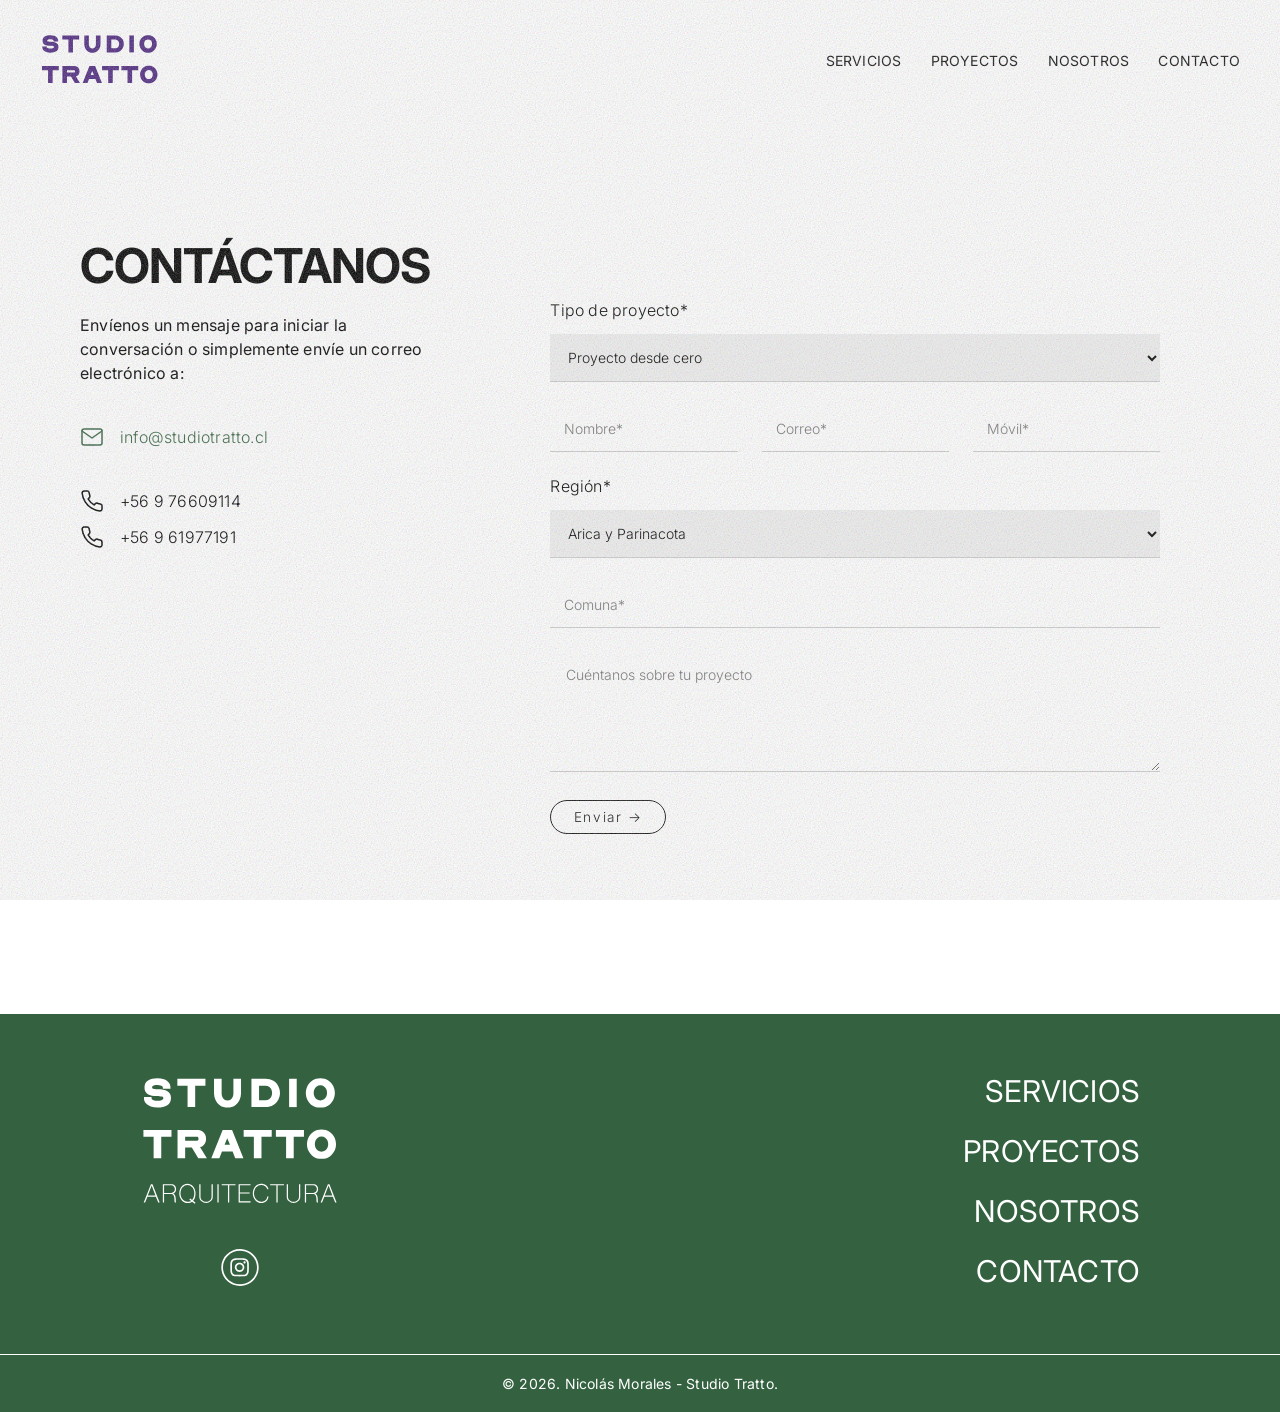
==== commit 03d71ea7: "actualizacion" ====
--- a/contacto.html
+++ b/contacto.html
@@ -32,11 +32,10 @@
 
       <!-- NAV -->
       <nav class="nav">
-        <a href="/index.html#equipo">Nosotros</a>
-        <a href="/index.html#servicios">Servicios</a>
-        <a href="/proyectos.html">Proyectos</a>
-        <a href="/index.html#contacto">Contacto</a>
-
+        <a href="index.html#servicios">Servicios</a>
+        <a href="proyectos.html">Proyectos</a>
+        <a href="nosotros.html">Nosotros</a>
+        <a href="#contacto">Contacto</a>
       </nav>
 
     </div>
@@ -45,76 +44,111 @@
   <!-- CONTACTO -->
   <section id="contacto" class="contact-section-landing">
 
-    <!-- TEXTO VISIBLE SIEMPRE -->
-    <div class="contact-intro">
-      <h2>Escríbenos para cotizar tu proyecto</h2>
-    </div>
+    <div class="contact-container">
 
-    <!-- FORMULARIO OCULTO -->
-    <div class="contact-form-wrapper" id="contactForm">
+      <!-- COLUMNA IZQUIERDA: INFORMACIÓN -->
+      <div class="contact-info-col">
+        <h1 class="contact-main-title">CONTÁCTANOS</h1>
 
-      <form class="contact-form" action="mailto:contacto@estudiotratto.cl" method="POST" enctype="text/plain">
+        <p class="contact-description">
+          Envíenos un mensaje para iniciar la conversación o simplemente envíe un correo electrónico a:
+        </p>
 
-        <div class="form-row">
-          <h4>Tipo de proyecto*</h4>
-          <select name="tipo_proyecto" required>
-            <option>Proyecto desde cero</option>
-            <option>Remodelación</option>
-            <option>Regularización</option>
-            <option>Asesoría técnica</option>
-          </select>
+        <div class="contact-details">
+          <div class="contact-item">
+            <svg class="contact-icon" xmlns="http://www.w3.org/2000/svg" viewBox="0 0 24 24" fill="none"
+              stroke="currentColor" stroke-width="1.5" stroke-linecap="round" stroke-linejoin="round">
+              <path d="M4 4h16c1.1 0 2 .9 2 2v12c0 1.1-.9 2-2 2H4c-1.1 0-2-.9-2-2V6c0-1.1.9-2 2-2z"></path>
+              <polyline points="22,6 12,13 2,6"></polyline>
+            </svg>
+            <a href="mailto:info@studiotratto.cl" class="contact-email-link">info@studiotratto.cl</a>
+          </div>
+
+          <div class="contact-phones">
+            <div class="contact-item">
+              <svg class="contact-icon" xmlns="http://www.w3.org/2000/svg" viewBox="0 0 24 24" fill="none"
+                stroke="currentColor" stroke-width="1.5" stroke-linecap="round" stroke-linejoin="round">
+                <path
+                  d="M22 16.92v3a2 2 0 0 1-2.18 2 19.79 19.79 0 0 1-8.63-3.07 19.5 19.5 0 0 1-6-6 19.79 19.79 0 0 1-3.07-8.67A2 2 0 0 1 4.11 2h3a2 2 0 0 1 2 1.72 12.84 12.84 0 0 0 .7 2.81 2 2 0 0 1-.45 2.11L8.09 9.91a16 16 0 0 0 6 6l1.27-1.27a2 2 0 0 1 2.11-.45 12.84 12.84 0 0 0 2.81.7A2 2 0 0 1 22 16.92z">
+                </path>
+              </svg>
+              <a href="tel:+56976609114" class="contact-phone-link">+56 9 76609114</a>
+            </div>
+            <div class="contact-item">
+              <svg class="contact-icon" xmlns="http://www.w3.org/2000/svg" viewBox="0 0 24 24" fill="none"
+                stroke="currentColor" stroke-width="1.5" stroke-linecap="round" stroke-linejoin="round">
+                <path
+                  d="M22 16.92v3a2 2 0 0 1-2.18 2 19.79 19.79 0 0 1-8.63-3.07 19.5 19.5 0 0 1-6-6 19.79 19.79 0 0 1-3.07-8.67A2 2 0 0 1 4.11 2h3a2 2 0 0 1 2 1.72 12.84 12.84 0 0 0 .7 2.81 2 2 0 0 1-.45 2.11L8.09 9.91a16 16 0 0 0 6 6l1.27-1.27a2 2 0 0 1 2.11-.45 12.84 12.84 0 0 0 2.81.7A2 2 0 0 1 22 16.92z">
+                </path>
+              </svg>
+              <a href="tel:+56961977191" class="contact-phone-link">+56 9 61977191</a>
+            </div>
+          </div>
         </div>
+      </div>
 
-        <div class="form-grid">
-          <input type="text" name="nombre" placeholder="Nombre*" required>
+      <!-- COLUMNA DERECHA: FORMULARIO -->
+      <div class="contact-form-col">
 
-          <input type="email" name="correo" placeholder="Correo*" required>
+        <div class="contact-form-wrapper open" id="contactForm"> <!-- 'open' para que se vea siempre -->
 
-          <input type="tel" name="movil" placeholder="Móvil*" required>
+          <form class="contact-form" action="https://formsubmit.co/info@studiotratto.cl" method="POST">
+            <input type="hidden" name="_subject" value="Nuevo contacto desde la web">
+            <input type="hidden" name="_template" value="box">
+
+            <div class="form-row">
+              <h4>Tipo de proyecto*</h4>
+              <select name="tipo_proyecto" required>
+                <option>Proyecto desde cero</option>
+                <option>Remodelación</option>
+                <option>Regularización</option>
+                <option>Asesoría técnica</option>
+              </select>
+            </div>
+
+            <div class="form-grid">
+              <input type="text" name="nombre" placeholder="Nombre*" required>
+              <input type="email" name="correo" placeholder="Correo*" required>
+              <input type="tel" name="movil" placeholder="Móvil*" required>
+            </div>
+
+            <div class="form-row">
+              <h4>Región*</h4>
+              <select name="region" required>
+                <option>Arica y Parinacota</option>
+                <option>Tarapacá</option>
+                <option>Antofagasta</option>
+                <option>Atacama</option>
+                <option>Coquimbo</option>
+                <option>Valparaíso</option>
+                <option>Metropolitana</option>
+                <option>Libertador General Bernardo O'Higgins</option>
+                <option>Maule</option>
+                <option>Ñuble</option>
+                <option>Biobío</option>
+                <option>Los Ríos</option>
+                <option>Los Lagos</option>
+                <option>Aysén del General Carlos Ibañez del Campo</option>
+                <option>Magallanes y Antártica Chilena</option>
+              </select>
+            </div>
+
+            <div class="form-row">
+              <input type="text" name="comuna" placeholder="Comuna*" required>
+            </div>
+
+            <div class="form-row">
+              <textarea name="mensaje" placeholder="Cuéntanos sobre tu proyecto"></textarea>
+            </div>
+
+            <button type="submit">Enviar →</button>
+
+          </form>
+
         </div>
-
-
-
-        <div class="form-row">
-          <h4>Región*</h4>
-          <select name="region" required>
-            <option>Arica y Parinacota</option>
-            <option>Tarapacá</option>
-            <option>Antofagasta</option>
-            <option>Atacama</option>
-            <option>Coquimbo</option>
-            <option>Valparaíso</option>
-            <option>Metropolitana</option>
-            <option>Libertador General Bernardo O'Higgins</option>
-            <option>Maule</option>
-            <option>Ñuble</option>
-            <option>Biobío</option>
-            <option>Los Ríos</option>
-            <option>Los Lagos</option>
-            <option>Aysén del General Carlos Ibañez del Campo</option>
-            <option>Magallanes y Antártica Chilena</option>
-          </select>
-        </div>
-
-        <div class="form-row">
-          <input type="text" name="comuna" placeholder="Comuna*" required>
-        </div>
-
-        <div class="form-row">
-          <textarea name="mensaje" placeholder="Cuéntanos sobre tu proyecto"></textarea>
-        </div>
-
-        <button type="submit">Enviar →</button>
-
-      </form>
+      </div>
 
     </div>
-
-
-
-
-
-
 
   </section>
 
@@ -126,21 +160,21 @@
       <div class="footer-left">
         <img src="images/logo-tratto-footer.svg" class="logofooter">
         <div class="footer-social">
-          <a href="https://www.instagram.com/nicolas.moralesu/" target="_blank"><img src="images/rrss-08.svg"
+          <a href="https://www.instagram.com/studiotratto_cl/" target="_blank"><img src="images/rrss-08.svg"
               alt="Instagram"></a>
         </div>
       </div>
       <div class="footer-right">
         <ul class="footer-links">
-          <li><a href="#equipo">NOSOTROS</a></li>
-          <li><a href="#servicios">SERVICIOS</a></li>
-          <li><a href="#proyectos">PROYECTOS</a></li>
-          <li><a href="#contacto">CONTACTO</a></li>
+          <li><a href="index.html#servicios">SERVICIOS</a></li>
+          <li><a href="proyectos.html">PROYECTOS</a></li>
+          <li><a href="nosotros.html">NOSOTROS</a></li>
+          <li><a href="contacto.html">CONTACTO</a></li>
         </ul>
       </div>
     </div>
     <div class="footer-credits">
-      <p>© 2026. Nicolas Morales - Studio Tratto.</p>
+      <p>© 2026. Nicolás Morales - Studio Tratto.</p>
     </div>
   </footer>
 
--- a/style.css
+++ b/style.css
@@ -46,6 +46,37 @@
 body {
   font-family: 'Inter', Arial, sans-serif;
   letter-spacing: 0.2px;
+}
+
+/* =====================================================
+   GLOBAL NOISE OVERLAY
+===================================================== */
+body::before {
+  content: "";
+  position: fixed;
+  top: 0;
+  left: 0;
+  width: 100vw;
+  height: 100vh;
+  pointer-events: none;
+  z-index: 9999;
+  /* Configuración base (Desktop) */
+  opacity: 0.4;
+  background-image: url("data:image/svg+xml,%3Csvg viewBox='0 0 200 200' xmlns='http://www.w3.org/2000/svg'%3E%3Cfilter id='noiseFilter'%3E%3CfeTurbulence type='fractalNoise' baseFrequency='0.65' numOctaves='3' stitchTiles='stitch'/%3E%3C/filter%3E%3Crect width='100%25' height='100%25' filter='url(%23noiseFilter)'/%3E%3C/svg%3E");
+  background-position: 0 0;
+  background-size: 150px 150px;
+  background-repeat: repeat;
+}
+
+/* Configuración específica (Mobile) */
+@media (max-width: 768px) {
+  body::before {
+    opacity: 0.2;
+    background-image: url("data:image/svg+xml,%3Csvg viewBox='0 0 200 200' xmlns='http://www.w3.org/2000/svg'%3E%3Cfilter id='noiseFilter'%3E%3CfeTurbulence type='fractalNoise' baseFrequency='0.65' numOctaves='3' stitchTiles='stitch'/%3E%3C/filter%3E%3Crect width='100%25' height='100%25' filter='url(%23noiseFilter)'/%3E%3C/svg%3E");
+    background-position: 0 0;
+    background-size: 120px 120px;
+    background-repeat: repeat;
+  }
 }
 
 /* =====================================================
@@ -519,7 +550,7 @@
 
 .servicios-title-wrapper {
   max-width: 1200px;
-  margin: 120px auto 20px auto;
+  margin: 160px auto 40px auto;
   padding: 0 40px;
 }
 
@@ -537,8 +568,8 @@
 ===================================== */
 
 .services-accordion {
-  max-width: 1300px;
-  margin: 40px auto 50px auto;
+  max-width: 1600px;
+  margin: 20px auto 120px auto;
   padding: 0 40px;
   display: grid;
   grid-template-columns: repeat(5, 1fr);
@@ -739,6 +770,8 @@
 
 .project img {
   width: 100%;
+  aspect-ratio: 3 / 2;
+  object-fit: cover;
   display: block;
   z-index: 0;
 }
@@ -843,6 +876,8 @@
 
 .project-landing img {
   width: 100%;
+  aspect-ratio: 3 / 2;
+  object-fit: cover;
   display: block;
   z-index: 0;
 }
@@ -1174,7 +1209,7 @@
 
 .nosotros-title-wrapper {
   max-width: 1200px;
-  margin: 160px auto 40px auto;
+  margin: 60px auto 40px auto;
   padding: 0 40px;
 }
 
@@ -1537,6 +1572,53 @@
   align-items: center;
 }
 
+.contact-container {
+  max-width: 1200px;
+  margin: 0 auto;
+  padding: 80px 40px;
+  display: grid;
+  grid-template-columns: 1fr 2fr;
+  /* Wider form column */
+  gap: 80px;
+  /* Reduced gap */
+  align-items: flex-start;
+}
+
+/* COLUMNA IZQUIERDA: INFO */
+.contact-info-col {
+  padding-top: 0px;
+}
+
+/* COLUMNA DERECHA: FORMULARIO */
+.contact-form-col {
+  padding-left: 0;
+  /* Removed extra padding */
+}
+
+
+/* RESPONSIVE CONTACTO */
+@media (max-width: 900px) {
+  .contact-container {
+    grid-template-columns: 1fr;
+    gap: 40px;
+    padding: 60px 20px;
+  }
+
+  .contact-main-title {
+    font-size: 28px;
+    margin-bottom: 30px;
+  }
+
+  .contact-form-col {
+    padding-left: 0;
+  }
+
+  .contact-description {
+    max-width: 100%;
+    /* Allow full width on mobile */
+  }
+}
+
 /* TEXTO */
 .about-text {
   max-width: 600px;
@@ -1681,6 +1763,84 @@
   .footer-right {
     flex: 1;
     text-align: left;
+  }
+}
+
+/* MOBILE PORTRAIT - FOOTER COMPACTO */
+@media (max-width: 768px) and (orientation: portrait) {
+  .footer {
+    padding: 30px 0 10px 0;
+    /* Reduced padding */
+  }
+
+  .footer-content {
+    flex-direction: column;
+    align-items: center;
+    padding: 0 20px;
+    text-align: center;
+    gap: 20px;
+    row-gap: 20px;
+  }
+
+  .footer-left {
+    width: 100%;
+    display: flex;
+    flex-direction: column;
+    align-items: center;
+    text-align: center;
+  }
+
+  .logofooter {
+    width: 120px;
+    /* Reduced from 200px */
+    padding-bottom: 10px;
+    margin-top: 0;
+  }
+
+  .footer-social {
+    width: auto;
+    margin-top: 10px;
+    justify-content: center;
+  }
+
+  .footer-social img {
+    width: 24px;
+    /* Smaller icons */
+  }
+
+  .footer-right {
+    width: 100%;
+    margin-top: 10px;
+    text-align: center;
+  }
+
+  .footer-links {
+    display: flex;
+    flex-direction: column;
+    gap: 10px;
+    align-items: center;
+  }
+
+  .footer-links li {
+    font-size: 24px;
+    /* Reduced from 50px */
+  }
+
+  .footer-links a {
+    font-size: 20px;
+    /* Reduced */
+  }
+
+  .footer-credits {
+    margin-top: 30px;
+    /* Reduced from 60px */
+    padding: 15px 0;
+    /* Reduced from 20px */
+  }
+
+  .footer-credits p {
+    font-size: 10px;
+    /* Smaller text */
   }
 }
 
@@ -1825,7 +1985,7 @@
   content: "";
   position: absolute;
   inset: 0;
-  background: rgba(0, 0, 0, 0.35);
+  background: rgba(0, 0, 0, 0.1);
   z-index: 1;
 }
 
@@ -2075,7 +2235,11 @@
 .split-row {
   display: grid;
   grid-template-columns: 1fr 1fr;
-  min-height: 70vh;
+  height: 35vh !important;
+  min-height: 350px;
+  align-items: center;
+  overflow: hidden;
+  position: relative;
 }
 
 .split-image {
@@ -2087,6 +2251,8 @@
 .split-image img {
   width: 100%;
   height: 100%;
+  max-height: 35vh !important;
+  /* Match row height */
   object-fit: contain;
   object-position: center;
   display: block;
@@ -2100,6 +2266,8 @@
   display: flex;
   align-items: center;
   justify-content: center;
+  height: 100%;
+  /* Fill the row height */
 }
 
 .split-text p {
@@ -2126,22 +2294,57 @@
   direction: ltr;
 }
 
-@media (max-width: 768px) {
-
+/* =====================================
+   SPLIT SECTIONS RESPONSIVE MOBILE
+===================================== */
+
+@media (max-width: 900px) and (orientation: landscape) {
+  .split-row {
+    grid-template-columns: 1fr 1fr;
+    height: auto !important;
+    min-height: 300px;
+  }
+
+  .split-image img {
+    max-height: none !important;
+    height: 100%;
+    object-fit: cover;
+  }
+
+  .split-text {
+    padding: 30px 40px;
+    height: 100%;
+  }
+
+  .split-text p {
+    font-size: 16px;
+  }
+}
+
+@media (max-width: 768px) and (orientation: portrait) {
   .split-row {
     grid-template-columns: 1fr;
+    height: auto !important;
     min-height: auto;
   }
 
+  .split-image img {
+    max-height: 35vh !important;
+    height: auto;
+    object-fit: cover;
+  }
+
   .split-text {
-    padding: 40px 20px;
+    padding: 40px 25px;
     text-align: center;
     align-items: center;
+    height: auto;
   }
 
   .split-text p {
     max-width: 100%;
     margin: 0;
+    font-size: 18px;
   }
 
   /* desactivamos el espejo en mobile */
@@ -2222,6 +2425,56 @@
   }
 }
 
+/* Descripción General Centrada */
+.description-section {
+  padding: 100px 80px 20px 80px;
+  text-align: center;
+  display: flex !important;
+  flex-direction: column;
+  align-items: center;
+  justify-content: center;
+}
+
+.description-title {
+  font-family: 'Inter', sans-serif;
+  font-size: 24px;
+  font-weight: 600;
+  letter-spacing: 0.15em;
+  text-transform: uppercase;
+  color: #111;
+  margin-bottom: 50px;
+}
+
+.description-inner {
+  width: 100%;
+  max-width: 1200px;
+  margin: 0 auto;
+}
+
+.description-text {
+  max-width: 900px;
+  margin: 0 auto;
+  font-size: 16px;
+  line-height: 1.8;
+  color: #333;
+  text-align: center;
+}
+
+@media (max-width: 768px) {
+  .description-section {
+    padding: 60px 40px 10px 40px;
+  }
+
+  .description-title {
+    font-size: 20px;
+    margin-bottom: 30px;
+  }
+
+  .description-text {
+    font-size: 15px;
+  }
+}
+
 /* ==============================
    PAGINA PROYECTO TIPO
 ============================== */
@@ -2248,7 +2501,7 @@
 ============================== */
 
 .project-gallery {
-  --gap: 1rem;
+  --gap: var(--gallery-gap, 10px);
 
   display: grid;
   grid-template-columns: repeat(3, 1fr);
@@ -2267,6 +2520,7 @@
   width: 100%;
   height: auto;
   display: block;
+  margin-bottom: 0;
 }
 
 /* Imagen destacada */
@@ -2300,4 +2554,300 @@
   .project-gallery .is-wide {
     grid-column: span 1;
   }
+}
+
+/* ============================
+   LIGHTBOX
+============================ */
+
+#lightbox {
+  position: fixed;
+  inset: 0;
+  z-index: 10000;
+  background: rgba(255, 255, 255, 0.98);
+  display: flex;
+  align-items: center;
+  justify-content: center;
+  opacity: 0;
+  pointer-events: none;
+  transition: opacity 0.3s ease;
+}
+
+#lightbox.active {
+  opacity: 1;
+  pointer-events: auto;
+}
+
+#lightbox figure {
+  max-width: 90vw;
+  max-height: 90vh;
+  margin: 0;
+  position: relative;
+}
+
+#lightbox img {
+  max-width: 100%;
+  max-height: 90vh;
+  object-fit: contain;
+  display: block;
+  user-select: none;
+}
+
+/* BOTONES */
+.lightbox-btn {
+  position: absolute;
+  background: none;
+  border: none;
+  cursor: pointer;
+  padding: 20px;
+  z-index: 10001;
+  color: #111;
+  transition: opacity 0.2s ease, transform 0.2s ease;
+  display: flex;
+  align-items: center;
+  justify-content: center;
+}
+
+.lightbox-btn:hover {
+  opacity: 0.7;
+}
+
+.lightbox-btn svg {
+  width: 32px;
+  height: 32px;
+  stroke: currentColor;
+  stroke-width: 1.5;
+  fill: none;
+}
+
+.lightbox-close {
+  top: 20px;
+  right: 20px;
+}
+
+.lightbox-prev {
+  left: 20px;
+  top: 50%;
+  transform: translateY(-50%);
+}
+
+.lightbox-next {
+  right: 20px;
+  top: 50%;
+  transform: translateY(-50%);
+}
+
+@media (max-width: 768px) {
+  .lightbox-btn svg {
+    width: 24px;
+    height: 24px;
+  }
+
+  .lightbox-prev,
+  .lightbox-next {
+    padding: 10px;
+  }
+}
+
+/* =====================================================
+   PROYECTO DETALLE - NUEVA ESTRUCTURA (SIDEBAR + CONTENIDO)
+   ===================================================== */
+
+.project-summary-grid {
+  display: grid;
+  grid-template-columns: 300px 1fr;
+  /* Columna fija datos, resto memoria */
+  gap: 80px;
+  margin-top: 60px;
+  margin-bottom: 100px;
+  align-items: start;
+}
+
+/* Columna Izquierda: Datos */
+.project-info-sidebar {
+  display: flex;
+  flex-direction: column;
+  gap: 32px;
+  /* Espacio entre bloques de datos */
+}
+
+/* COLUMNA IZQUIERDA: INFO */
+.contact-info-col {
+  padding-top: 0px;
+}
+
+.contact-main-title {
+  font-family: 'Inter', sans-serif;
+  font-size: 48px;
+  font-weight: 700;
+  color: #000;
+  text-transform: uppercase;
+  line-height: 1.1;
+  margin-bottom: 20px;
+  /* Reduced to fit description */
+  letter-spacing: -0.02em;
+}
+
+.contact-description {
+  font-family: 'Inter', sans-serif;
+  font-size: 16px;
+  line-height: 1.5;
+  color: #000;
+  margin-bottom: 40px;
+  /* "Margen de aire" requested */
+  max-width: 400px;
+}
+
+.contact-item {
+  display: flex;
+  align-items: center;
+  gap: 16px;
+  margin-bottom: 12px;
+}
+
+.contact-icon {
+  width: 24px;
+  height: 24px;
+  stroke: #346240;
+  /* Green (Default for Email) */
+  flex-shrink: 0;
+}
+
+/* Specific for Phones: Black Icon */
+.contact-phones .contact-icon {
+  stroke: #000;
+}
+
+.contact-email-link {
+  color: #346240;
+  /* Green */
+  font-weight: 300;
+  /* Thin */
+  text-decoration: none;
+  font-size: 16px;
+  font-family: 'Inter', sans-serif;
+}
+
+.contact-phone-link {
+  color: #000;
+  /* Black */
+  font-weight: 300;
+  /* Thin */
+  text-decoration: none;
+  font-size: 16px;
+  font-family: 'Inter', sans-serif;
+}
+
+.contact-email-link:hover,
+.contact-phone-link:hover {
+  text-decoration: underline;
+}
+
+.contact-details p {
+  font-family: 'Inter', sans-serif;
+  font-size: 15px;
+  margin-bottom: 12px;
+  color: #000;
+  font-weight: 400;
+}
+
+.contact-phones {
+  margin-top: 40px;
+  /* Matching the paragraph gap */
+}
+
+/* Bloque individual de datos */
+.info-block strong {
+  display: block;
+  font-size: 11px;
+  font-weight: 600;
+  letter-spacing: 0.15em;
+  text-transform: uppercase;
+  color: #111;
+  margin-bottom: 4px;
+}
+
+.info-block span {
+  display: block;
+  font-size: 14px;
+  color: #555;
+  font-weight: 400;
+  line-height: 1.4;
+}
+
+/* Columna Derecha: Memoria */
+.project-text-content {
+  max-width: 800px;
+  /* Evita que el texto se estire demasiado */
+}
+
+.project-text-content p {
+  font-size: 16px;
+  line-height: 1.8;
+  color: #333;
+  margin-bottom: 24px;
+}
+
+/* RESPONSIVE */
+@media (max-width: 900px) {
+  .project-summary-grid {
+    grid-template-columns: 1fr;
+    gap: 60px;
+    margin-top: 40px;
+  }
+
+  .project-info-sidebar {
+    display: grid;
+    grid-template-columns: 1fr 1fr;
+    /* En tablet, datos a 2 columnas */
+    gap: 24px;
+  }
+}
+
+@media (max-width: 600px) {
+  .project-info-sidebar {
+    grid-template-columns: 1fr;
+    /* En móvil, datos apilados */
+    gap: 24px;
+  }
+}
+
+/* ============================
+   LIGHTBOX - MOBILE PORTRAIT ARROWS
+============================ */
+
+@media (max-width: 768px) and (orientation: portrait) {
+  #lightbox figure {
+    max-height: 75vh;
+    /* Leave room for arrows at bottom */
+  }
+
+  .lightbox-prev,
+  .lightbox-next {
+    top: auto;
+    bottom: 50px;
+    transform: none;
+    background: rgba(255, 255, 255, 0.8);
+    /* Optional: distinct click area */
+    border-radius: 50%;
+    width: 48px;
+    height: 48px;
+    padding: 0;
+  }
+
+  .lightbox-prev {
+    left: calc(50% - 60px);
+  }
+
+  .lightbox-next {
+    right: auto;
+    left: calc(50% + 12px);
+  }
+
+  .lightbox-btn svg {
+    width: 36px;
+    height: 36px;
+    stroke: #000;
+    /* Explicitly black */
+  }
 }
